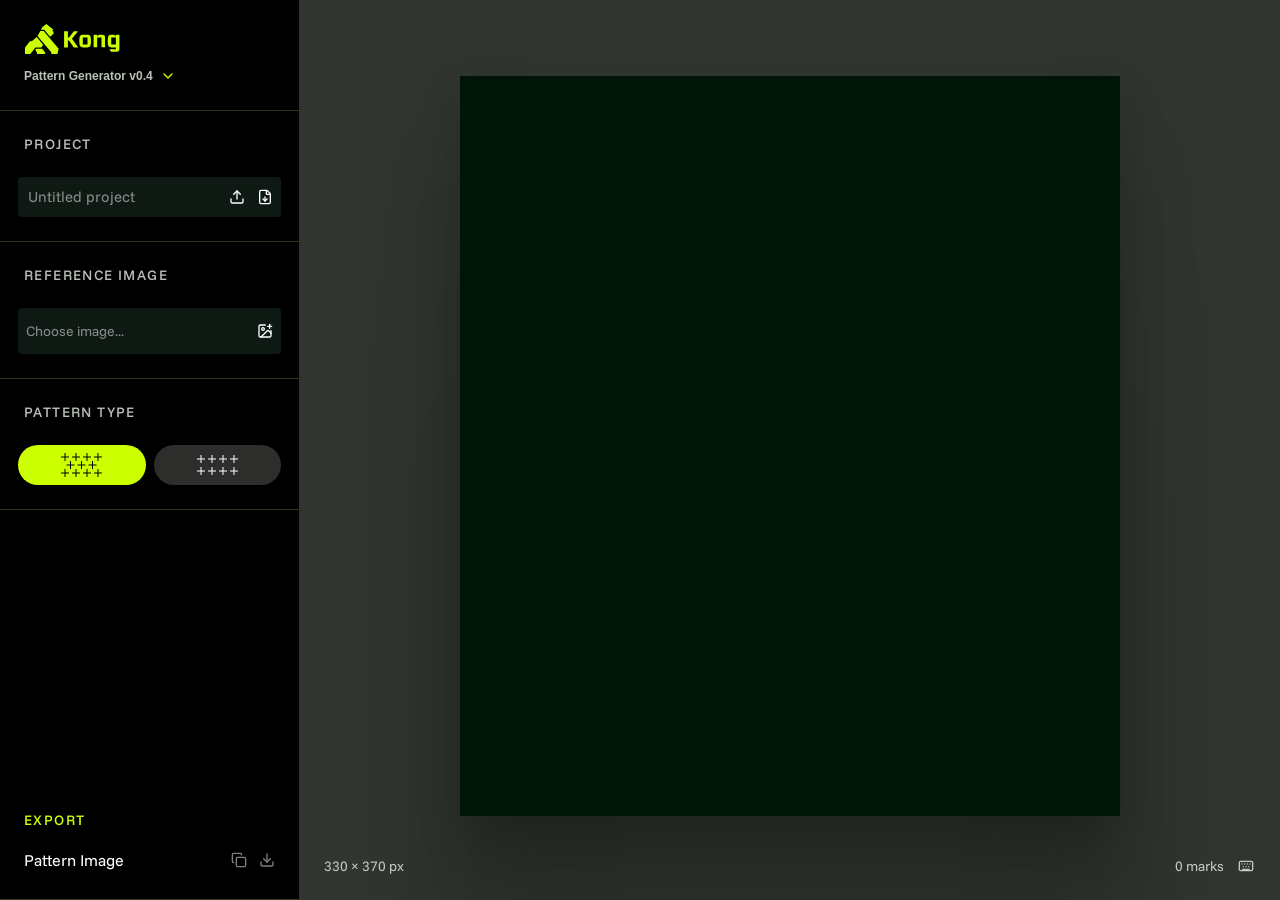
==== pattern-generator.html @ 8da39e8a "Split generators and update zoom/cursor behavior" ====
<!DOCTYPE html>
<html lang="en">
  <head>
    <meta charset="UTF-8" />
    <meta name="viewport" content="width=device-width, initial-scale=1.0" />
    <link rel="preconnect" href="https://fonts.googleapis.com" />
    <link rel="preconnect" href="https://fonts.gstatic.com" crossorigin />
    <link
      href="https://fonts.googleapis.com/css2?family=Funnel+Sans:wght@400;500;600;700&display=swap"
      rel="stylesheet"
    />
    <title>Halftone Pattern Generator</title>
    <link rel="stylesheet" href="./shared.css" />
  </head>
  <body data-generator-mode="texture">
    <svg class="icon-sprite" aria-hidden="true" focusable="false" xmlns="http://www.w3.org/2000/svg">
      <symbol id="i-file-down" viewBox="0 0 24 24">
        <path d="M6 22a2 2 0 0 1-2-2V4a2 2 0 0 1 2-2h8a2.4 2.4 0 0 1 1.704.706l3.588 3.588A2.4 2.4 0 0 1 20 8v12a2 2 0 0 1-2 2z"/>
        <path d="M14 2v5a1 1 0 0 0 1 1h5"/>
        <path d="M12 18v-6"/>
        <path d="m9 15 3 3 3-3"/>
      </symbol>
      <symbol id="i-frame" viewBox="0 0 24 24">
        <line x1="22" x2="2" y1="6" y2="6"/>
        <line x1="22" x2="2" y1="18" y2="18"/>
        <line x1="6" x2="6" y1="2" y2="22"/>
        <line x1="18" x2="18" y1="2" y2="22"/>
      </symbol>
      <symbol id="i-layer-dot" viewBox="0 0 24 24">
        <circle cx="12" cy="12" r="3.25" fill="currentColor" stroke="none"/>
      </symbol>
      <symbol id="i-chevron-down" viewBox="0 0 16 16">
        <path d="M4 6L8 10L12 6" stroke="currentColor" stroke-width="1.33333" stroke-linecap="round" stroke-linejoin="round" fill="none"/>
      </symbol>
      <symbol id="i-chevron-up" viewBox="0 0 24 24">
        <path d="m18 15-6-6-6 6"/>
      </symbol>
      <symbol id="i-eye" viewBox="0 0 24 24">
        <path d="M2.062 12.348a1 1 0 0 1 0-.696 10.75 10.75 0 0 1 19.876 0 1 1 0 0 1 0 .696 10.75 10.75 0 0 1-19.876 0"/>
        <circle cx="12" cy="12" r="3"/>
      </symbol>
      <symbol id="i-eye-off" viewBox="0 0 24 24">
        <path d="M10.733 5.076a10.744 10.744 0 0 1 11.205 6.575 1 1 0 0 1 0 .696 10.747 10.747 0 0 1-1.444 2.49"/>
        <path d="M14.084 14.158a3 3 0 0 1-4.242-4.242"/>
        <path d="M17.479 17.499a10.75 10.75 0 0 1-15.417-5.151 1 1 0 0 1 0-.696 10.75 10.75 0 0 1 4.446-5.143"/>
        <path d="m2 2 20 20"/>
      </symbol>
      <symbol id="i-image" viewBox="0 0 24 24">
        <rect width="18" height="18" x="3" y="3" rx="2" ry="2"/>
        <circle cx="9" cy="9" r="2"/>
        <path d="m21 15-3.086-3.086a2 2 0 0 0-2.828 0L6 21"/>
      </symbol>
      <symbol id="i-image-plus" viewBox="0 0 24 24">
        <path d="M16 5h6"/>
        <path d="M19 2v6"/>
        <path d="M21 11.5V19a2 2 0 0 1-2 2H5a2 2 0 0 1-2-2V5a2 2 0 0 1 2-2h7.5"/>
        <path d="m21 15-3.086-3.086a2 2 0 0 0-2.828 0L6 21"/>
        <circle cx="9" cy="9" r="2"/>
      </symbol>
      <symbol id="i-trash" viewBox="0 0 24 24">
        <path d="M19 6v14a2 2 0 0 1-2 2H7a2 2 0 0 1-2-2V6"/>
        <path d="M3 6h18"/>
        <path d="M8 6V4a2 2 0 0 1 2-2h4a2 2 0 0 1 2 2v2"/>
      </symbol>
      <symbol id="i-upload" viewBox="0 0 24 24">
        <path d="M12 3v12"/>
        <path d="m17 8-5-5-5 5"/>
        <path d="M21 15v4a2 2 0 0 1-2 2H5a2 2 0 0 1-2-2v-4"/>
      </symbol>
      <symbol id="i-copy" viewBox="0 0 24 24">
        <rect width="14" height="14" x="8" y="8" rx="2" ry="2"/>
        <path d="M4 16c-1.1 0-2-.9-2-2V4c0-1.1.9-2 2-2h10c1.1 0 2 .9 2 2"/>
      </symbol>
      <symbol id="i-download" viewBox="0 0 24 24">
        <path d="M12 15V3"/>
        <path d="M21 15v4a2 2 0 0 1-2 2H5a2 2 0 0 1-2-2v-4"/>
        <path d="m7 10 5 5 5-5"/>
      </symbol>
      <symbol id="i-move-diagonal" viewBox="0 0 24 24">
        <path d="M11 19H5v-6"/>
        <path d="M13 5h6v6"/>
        <path d="M19 5 5 19"/>
      </symbol>
      <symbol id="i-circle-dot-dashed" viewBox="0 0 24 24">
        <path d="M10.1 2.18a9.93 9.93 0 0 1 3.8 0"/>
        <path d="M17.6 3.71a9.95 9.95 0 0 1 2.69 2.7"/>
        <path d="M21.82 10.1a9.93 9.93 0 0 1 0 3.8"/>
        <path d="M20.29 17.6a9.95 9.95 0 0 1-2.7 2.69"/>
        <path d="M13.9 21.82a9.94 9.94 0 0 1-3.8 0"/>
        <path d="M6.4 20.29a9.95 9.95 0 0 1-2.69-2.7"/>
        <path d="M2.18 13.9a9.93 9.93 0 0 1 0-3.8"/>
        <path d="M3.71 6.4a9.95 9.95 0 0 1 2.7-2.69"/>
        <circle cx="12" cy="12" r="1"/>
      </symbol>
      <symbol id="i-brush" viewBox="0 0 24 24">
        <path d="m11 10 3 3"/>
        <path d="M6.5 21A3.5 3.5 0 1 0 3 17.5a2.62 2.62 0 0 1-.708 1.792A1 1 0 0 0 3 21z"/>
        <path d="M9.969 17.031 21.378 5.624a1 1 0 0 0-3.002-3.002L6.967 14.031"/>
      </symbol>
      <symbol id="i-eraser" viewBox="0 0 24 24">
        <path d="M21 21H8a2 2 0 0 1-1.42-.587l-3.994-3.999a2 2 0 0 1 0-2.828l10-10a2 2 0 0 1 2.829 0l5.999 6a2 2 0 0 1 0 2.828L12.834 21"/>
        <path d="m5.082 11.09 8.828 8.828"/>
      </symbol>
      <symbol id="i-hand" viewBox="0 0 24 24">
        <path d="M18 11V6C18 5.46957 17.7893 4.96086 17.4142 4.58579C17.0391 4.21071 16.5304 4 16 4C15.4695 4 14.9608 4.21071 14.5858 4.58579C14.2107 4.96086 14 5.46957 14 6M14 10V4C14 3.46957 13.7893 2.96086 13.4142 2.58579C13.0391 2.21071 12.5304 2 12 2C11.4695 2 10.9608 2.21071 10.5858 2.58579C10.2107 2.96086 10 3.46957 10 4V6M10 6V10.5M10 6C10 5.46957 9.78929 4.96086 9.41421 4.58579C9.03914 4.21071 8.53043 4 8 4C7.46957 4 6.96086 4.21071 6.58579 4.58579C6.21071 4.96086 6 5.46957 6 6V14M18 8C18 7.46957 18.2107 6.96086 18.5858 6.58579C18.9609 6.21071 19.4696 6 20 6C20.5304 6 21.0391 6.21071 21.4142 6.58579C21.7893 6.96086 22 7.46957 22 8V14C22 16.1217 21.1571 18.1566 19.6569 19.6569C18.1566 21.1571 16.1217 22 14 22H12C9.2 22 7.5 21.14 6.01 19.66L2.41 16.06C2.06594 15.6789 1.88159 15.1802 1.89513 14.6669C1.90867 14.1537 2.11905 13.6653 2.48272 13.303C2.8464 12.9406 3.3355 12.7319 3.84877 12.7202C4.36204 12.7085 4.86016 12.8946 5.24 13.24L7 15"/>
      </symbol>
      <symbol id="i-line-squiggle" viewBox="0 0 24 24">
        <path d="M6.99998 3.49998C12 1.49998 14 5.99998 9.99998 7.49998C1.49998 9.99998 1.99998 15 4.99998 16C9.99998 18 14 5.99998 19 8.99998C21.8088 10.6853 21.6196 14.7373 20.1167 17.6993M20.1167 17.6993C18.9442 20.01 16.9721 21.6573 15 21C10.2681 18.6341 14.9402 10.8945 20.1167 17.6993ZM20.1167 17.6993C20.41 18.0849 20.705 18.5173 21 19" stroke-width="1.5" stroke-linecap="round" stroke-linejoin="round"/>
      </symbol>
      <symbol id="i-rotate-ccw" viewBox="0 0 24 24">
        <path d="M3 12a9 9 0 1 0 9-9 9.75 9.75 0 0 0-6.74 2.74L3 8"/>
        <path d="M3 3v5h5"/>
      </symbol>
      <symbol id="i-rotate-cw" viewBox="0 0 24 24">
        <path d="M21 12a9 9 0 1 1-9-9c2.52 0 4.93 1 6.74 2.74L21 8"/>
        <path d="M21 3v5h-5"/>
      </symbol>
      <symbol id="i-opacity" viewBox="0 0 16 16">
        <path fill="none" d="M12.6667 2H3.33333C2.59695 2 2 2.59695 2 3.33333V12.6667C2 13.403 2.59695 14 3.33333 14H12.6667C13.403 14 14 13.403 14 12.6667V3.33333C14 2.59695 13.403 2 12.6667 2Z"/>
        <path fill="none" d="M11.3333 6H11.34M8.66667 8.66667H8.67333M8.66667 11.3333H8.67333M6 11.3333H6.00667M11.3333 8.66667H11.34M11.3333 11.3333H11.34"/>
      </symbol>
      <symbol id="i-search" viewBox="0 0 24 24">
        <circle cx="11" cy="11" r="7"/>
        <path d="m21 21-4.3-4.3"/>
      </symbol>
      <symbol id="i-zoom-in" viewBox="0 0 24 24">
        <circle cx="11" cy="11" r="7"/>
        <path d="M21 21l-4.3-4.3"/>
        <path d="M11 8v6"/>
        <path d="M8 11h6"/>
      </symbol>
      <symbol id="i-zoom-out" viewBox="0 0 24 24">
        <circle cx="11" cy="11" r="7"/>
        <path d="M21 21l-4.3-4.3"/>
        <path d="M8 11h6"/>
      </symbol>
      <symbol id="i-maximize" viewBox="0 0 24 24">
        <path d="M8 3H3v5"/>
        <path d="M16 3h5v5"/>
        <path d="M8 21H3v-5"/>
        <path d="M16 21h5v-5"/>
      </symbol>
      <symbol id="i-fit-screen" viewBox="0 0 24 24">
        <path d="M8 3H3v5"/>
        <path d="M16 3h5v5"/>
        <path d="M8 21H3v-5"/>
        <path d="M16 21h5v-5"/>
      </symbol>
      <symbol id="i-keyboard" viewBox="0 0 24 24">
        <rect x="2" y="5" width="20" height="14" rx="2"/>
        <path d="M6 9h.01"/>
        <path d="M10 9h.01"/>
        <path d="M14 9h.01"/>
        <path d="M18 9h.01"/>
        <path d="M8 13h.01"/>
        <path d="M12 13h.01"/>
        <path d="M16 13h.01"/>
        <path d="M7 17h10"/>
      </symbol>
    </svg>
    <main class="shell">
      <aside class="sidebar">
        <div class="sidebar-header">
          <div class="brand-row">
            <div class="brand-logo" aria-label="Kong">
              <span class="brand-mark" aria-hidden="true">
                <svg width="96" height="30" viewBox="0 0 96 30" fill="none" xmlns="http://www.w3.org/2000/svg">
                  <path d="M12.0243 24.7102L11.1996 25.7529L13.0653 28.6571L12.8708 30H20.7856L21.3335 28.6571L18.1501 24.7102H12.0243Z" fill="currentColor"/>
                  <path d="M16.3529 7.03667L13.49 12.0289L27.4538 28.4906L27.0566 30H33.4618L34.6207 24.6447L19.6788 7.03394L16.3529 7.03667Z" fill="currentColor"/>
                  <path d="M18.2542 3.2836L16.8926 5.78109H20.2705L26.0676 12.654L29.514 9.83441V8.04385L28.3168 6.36794L29.2017 5.45082L22.2869 0L18.2542 3.2836Z" fill="currentColor"/>
                  <path d="M7.86003 17.1959H5.97242L1 23.4847V30H6.33405L7.27648 28.7799L11.3914 23.471H17.3446L19.1774 20.6733L12.7229 13.0416L7.86003 17.1959Z" fill="currentColor"/>
                  <path fill-rule="evenodd" clip-rule="evenodd" d="M58.8422 20.5403H63.4863V13.4448H58.8422V20.5403ZM59.0049 23.3785C57.7122 23.3785 57.0408 23.169 56.4876 22.5937C55.6564 21.7617 55.334 20.6052 55.334 17.0205C55.334 13.4359 55.6564 12.2794 56.4876 11.4238C57.0201 10.8691 57.7122 10.6597 59.0049 10.6597H63.3236C64.6162 10.6597 65.2877 10.8691 65.8408 11.4238C66.672 12.2794 66.9945 13.4123 66.9945 17.0205C66.9945 20.6288 66.672 21.7617 65.8408 22.5937C65.2877 23.1719 64.6162 23.3785 63.3236 23.3785H59.0049Z" fill="currentColor"/>
                  <path fill-rule="evenodd" clip-rule="evenodd" d="M77.4964 14.6685C77.4964 14.7128 77.4964 14.757 77.4964 14.8042V23.3749H81.0282V14.3882C81.0282 12.5236 80.8212 11.8539 80.2887 11.3465C79.8036 10.8626 79.1085 10.6443 78.0229 10.6443L74.917 10.6531L73.1362 12.2552V10.6531H71.9442H69.6162V23.3719H73.1481V13.4382H77.4904V14.6626L77.4964 14.6685Z" fill="currentColor"/>
                  <path fill-rule="evenodd" clip-rule="evenodd" d="M49.8078 7.1543H54.0141L47.9739 14.7779L54.2685 23.3751H49.8078L45.0188 16.6218L43.8829 16.6159V23.3751H40.0967V7.1543H43.8829V13.4414H45.0188L49.8078 7.1543Z" fill="currentColor"/>
                  <path fill-rule="evenodd" clip-rule="evenodd" d="M91.872 10.6568V12.2588L90.0913 10.6568L87.4409 10.6479C86.1719 10.6479 85.4265 10.8663 84.8497 11.418C84.0866 12.1998 83.7168 13.911 83.7168 17.0442C83.7168 20.1775 84.0185 21.8178 84.7551 22.579C85.3319 23.1307 86.0181 23.3756 87.3818 23.3756H91.8632L91.8691 25.1959L85.6484 25.2077L85.6543 25.9542L87.2605 27.7303H92.1235C93.4161 27.7303 94.1556 27.5001 94.6171 27.0163C95.1939 26.4174 95.4246 26.0456 95.4246 23.8594V10.6598H91.8691L91.872 10.6568ZM91.8957 20.5256H87.2516V13.4419H91.8927V20.5256H91.8957Z" fill="currentColor"/>
                </svg>
              </span>
            </div>
            <div class="brand-actions">
              <div class="mode-switch">
                <select id="generatorModeSelect" class="mode-select" aria-label="Generator mode">
                  <option value="texture">Texture Composer v1.1</option>
                  <option value="image" selected>Pattern Generator v0.4</option>
                </select>
                <span class="mode-switch-icon" aria-hidden="true">
                  <svg viewBox="0 0 16 16" fill="none" xmlns="http://www.w3.org/2000/svg">
                    <path d="M4 6L8 10L12 6" stroke="currentColor" stroke-width="1.33333" stroke-linecap="round" stroke-linejoin="round"/>
                  </svg>
                </span>
              </div>
            </div>
          </div>
        </div>

        <section class="sidebar-section">
          <div class="section-title">
            <span class="texture-action-only">Project</span>
            <span class="image-action-only">Project</span>
          </div>
          <div class="stack">
            <div class="project-row">
              <input id="projectNameInput" class="project-name-input" type="text" value="" placeholder="Untitled project" />
              <button
                id="loadProjectVisibleButton"
                class="icon-button-sm accent-icon-button"
                type="button"
                aria-label="Load project"
                data-mode-scope="texture-only"
              >
                <span class="sidebar-icon" data-tooltip="Upload project" data-tooltip-align="right" tabindex="0">
                  <svg viewBox="0 0 24 24" aria-hidden="true"><use href="#i-upload"/></svg>
                </span>
              </button>
              <button
                id="loadImageProjectVisibleButton"
                class="icon-button-sm accent-icon-button"
                type="button"
                aria-label="Load image project"
                data-mode-scope="image"
              >
                <span class="sidebar-icon" data-tooltip="Upload image project" data-tooltip-align="right" tabindex="0">
                  <svg viewBox="0 0 24 24" aria-hidden="true"><use href="#i-upload"/></svg>
                </span>
              </button>
              <button id="saveProjectButton" class="icon-button-sm accent-icon-button" type="button" aria-label="Save project">
                <span class="sidebar-icon" data-tooltip="Save project" data-tooltip-align="right" tabindex="0">
                  <svg viewBox="0 0 24 24" aria-hidden="true"><use href="#i-file-down"/></svg>
                </span>
              </button>
            </div>

            <div class="canvas-size-row" data-mode-scope="texture-only">
              <div class="field-label">Canvas</div>
              <div class="field-pill">
                <span id="widthScrubHandle" class="field-code scrub-handle">W</span>
                <input id="widthInput" class="field-number" type="number" min="1" max="2400" step="1" value="640" />
              </div>
              <div class="field-pill">
                <span id="heightScrubHandle" class="field-code scrub-handle">H</span>
                <input id="heightInput" class="field-number" type="number" min="1" max="2400" step="1" value="640" />
              </div>
            </div>
          </div>
        </section>

        <section class="sidebar-section supporting-image-section">
          <div class="section-title">Reference Image</div>
          <div class="image-stack">
            <div id="imageControlRow" class="image-file-row is-empty">
              <button id="chooseImageButton" class="image-file-main" type="button" aria-label="Choose image">
                <span id="imageNameLabel" class="image-file-label">Choose image...</span>
              </button>
              <button id="replaceImageButton" class="icon-button-sm image-action-button accent-icon-button" type="button" aria-label="Upload or replace image">
                <span class="sidebar-icon" data-tooltip="Add image" data-tooltip-align="right" tabindex="0">
                  <svg viewBox="0 0 24 24" aria-hidden="true"><use href="#i-image-plus"/></svg>
                </span>
              </button>
              <button id="clearImageButton" class="icon-button-sm image-action-button is-danger is-hidden" type="button" aria-label="Remove image" hidden>
                <span class="sidebar-icon" data-tooltip="Delete image" data-tooltip-align="right" tabindex="0">
                  <svg viewBox="0 0 24 24" aria-hidden="true"><use href="#i-trash"/></svg>
                </span>
              </button>
            </div>

            <div id="imageOpacityRow" class="image-opacity-row is-disabled is-hidden" hidden>
              <div class="image-opacity-header">
                <div class="image-opacity-label">Opacity</div>
                <div class="image-opacity-readout">
                  <span id="imageOpacityValue" class="range-value">65%</span>
                  <button id="imageLayerVisibilityButton" class="icon-button-sm" type="button" aria-label="Toggle image visibility" disabled>
                    <span class="sidebar-icon">
                      <svg viewBox="0 0 24 24" aria-hidden="true"><use id="imageLayerVisibilityIcon" href="#i-eye"/></svg>
                    </span>
                  </button>
                </div>
              </div>
              <div class="range-track">
                <input id="imageOpacityInput" type="range" min="0" max="100" step="1" value="50" disabled />
              </div>
            </div>
          </div>
        </section>

        <section class="sidebar-section" data-mode-scope="texture-only">
          <div class="section-title">Layers</div>
          <div class="layer-list">
            <div class="layer-card">
              <div id="frontLayerButton" class="layer-row active" role="button" tabindex="0">
                <button id="frontLayerVisibilityButton" class="icon-button-sm layer-visibility-button" type="button" aria-label="Toggle top layer visibility">
                  <span class="sidebar-icon">
                    <svg viewBox="0 0 24 24" aria-hidden="true"><use id="frontLayerVisibilityIcon" href="#i-eye"/></svg>
                  </span>
                </button>
                <span class="layer-name">Top Layer</span>
                <span class="layer-state-icon">
                  <svg viewBox="0 0 24 24" aria-hidden="true"><use href="#i-layer-dot"/></svg>
                </span>
              </div>
              <button id="frontLayerDeleteButton" class="icon-button-sm layer-delete-button" type="button" aria-label="Clear top layer" data-tooltip="Clear top layer" data-tooltip-align="right">
                <span class="sidebar-icon">
                  <svg viewBox="0 0 24 24" aria-hidden="true"><use href="#i-trash"/></svg>
                </span>
              </button>
            </div>

            <div class="layer-card">
              <div id="backLayerButton" class="layer-row" role="button" tabindex="0">
                <button id="backLayerVisibilityButton" class="icon-button-sm layer-visibility-button" type="button" aria-label="Toggle bottom layer visibility">
                  <span class="sidebar-icon">
                    <svg viewBox="0 0 24 24" aria-hidden="true"><use id="backLayerVisibilityIcon" href="#i-eye"/></svg>
                  </span>
                </button>
                <span class="layer-name">Bottom Layer</span>
                <span class="layer-state-icon">
                  <svg viewBox="0 0 24 24" aria-hidden="true"><use href="#i-layer-dot"/></svg>
                </span>
              </div>
              <button id="backLayerDeleteButton" class="icon-button-sm layer-delete-button" type="button" aria-label="Clear bottom layer" data-tooltip="Clear bottom layer" data-tooltip-align="right">
                <span class="sidebar-icon">
                  <svg viewBox="0 0 24 24" aria-hidden="true"><use href="#i-trash"/></svg>
                </span>
              </button>
            </div>
          </div>
        </section>

        <section class="sidebar-section">
          <div class="section-title">
            <span class="texture-action-only">Pattern Type</span>
            <span class="image-action-only">Pattern Type</span>
          </div>
          <div class="style-grid">
            <button id="staggeredGridButton" class="style-button active" type="button">
              <span class="sidebar-pattern-icon staggered-icon">
                <svg viewBox="0 0 41 24" aria-hidden="true">
                  <path d="M0 20H8M4 16V24" />
                  <path d="M0 4H8M4 0V8" />
                  <path d="M22 20H30M26 16V24" />
                  <path d="M22 4H30M26 0V8" />
                  <path d="M11 20H19M15 16V24" />
                  <path d="M11 4H19M15 0V8" />
                  <path d="M16.5 12H24.5M20.5 8V16" />
                  <path d="M5.5 12H13.5M9.5 8V16" />
                  <path d="M27.5 12H35.5M31.5 8V16" />
                  <path d="M33 20H41M37 16V24" />
                  <path d="M33 4H41M37 0V8" />
                </svg>
              </span>
            </button>
            <button id="alignedGridButton" class="style-button" type="button">
              <span class="sidebar-pattern-icon grid-icon">
                <svg viewBox="0 0 41 24" aria-hidden="true">
                  <path d="M0 6H8M4 2V10" />
                  <path d="M11 6H19M15 2V10" />
                  <path d="M22 6H30M26 2V10" />
                  <path d="M0 18H8M4 14V22" />
                  <path d="M11 18H19M15 14V22" />
                  <path d="M22 18H30M26 14V22" />
                  <path d="M33 6H41M37 2V10" />
                  <path d="M33 18H41M37 14V22" />
                </svg>
              </span>
            </button>
          </div>
        </section>

        <section id="imageAdjustmentsSection" class="sidebar-section mode-panel" data-mode-scope="image">
          <div class="section-title">Image Adjustments</div>
          <div class="image-generator-controls">
            <div class="advanced-setting-row">
              <div class="advanced-setting-header">
                <div class="advanced-setting-label">Brightness</div>
                <span id="imageBrightnessValue" class="advanced-setting-value">0%</span>
              </div>
              <div class="range-track">
                <input id="imageBrightnessInput" type="range" min="-100" max="100" step="1" value="0" />
              </div>
            </div>

            <div class="advanced-setting-row">
              <div class="advanced-setting-header">
                <div class="advanced-setting-label">Contrast</div>
                <span id="imageContrastValue" class="advanced-setting-value">20%</span>
              </div>
              <div class="range-track">
                <input id="imageContrastInput" type="range" min="-100" max="100" step="1" value="20" />
              </div>
            </div>

            <div class="advanced-setting-row">
              <div class="advanced-setting-header">
                <div class="advanced-setting-label">Gamma</div>
                <span id="imageGammaValue" class="advanced-setting-value">1.0x</span>
              </div>
              <div class="range-track">
                <input id="imageGammaInput" type="range" min="20" max="300" step="5" value="100" />
              </div>
            </div>

            <div class="advanced-setting-row">
              <div class="advanced-setting-header">
                <div class="advanced-setting-label">Subject Threshold</div>
                <span id="imageCutoffValue" class="advanced-setting-value">96%</span>
              </div>
              <div class="range-track">
                <input id="imageCutoffInput" type="range" min="50" max="100" step="1" value="96" />
              </div>
            </div>
            <div class="advanced-setting-row is-hidden">
              <div class="advanced-setting-header">
                <div class="advanced-setting-label">Image scale</div>
                <span id="imageScaleValue" class="advanced-setting-value">100%</span>
              </div>
              <div class="range-track">
                <input id="imageScaleInput" type="range" min="10" max="300" step="1" value="100" />
              </div>
            </div>
          </div>
        </section>

        <section id="patternSettingsSection" class="sidebar-section is-hidden">
          <div class="section-title">Pattern Settings</div>
          <div class="advanced-settings">
            <div class="advanced-setting-row">
              <div class="advanced-setting-header">
                <div class="advanced-setting-label">Spacing</div>
                <span id="spacingValue" class="advanced-setting-value">14 px</span>
              </div>
              <div class="range-track">
                <input id="spacingInput" type="range" min="4" max="40" step="1" value="14" />
              </div>
            </div>

            <div class="advanced-setting-row">
              <div class="advanced-setting-header">
                <div class="advanced-setting-label">Min size</div>
                <span id="minDotValue" class="advanced-setting-value">0.4 px</span>
              </div>
              <div class="range-track">
                <input id="minDotInput" type="range" min="0" max="4" step="0.1" value="0.4" />
              </div>
            </div>

            <div class="advanced-setting-row">
              <div class="advanced-setting-header">
                <div class="advanced-setting-label">Scale</div>
                <span id="dotScaleValue" class="advanced-setting-value">100%</span>
              </div>
              <div class="range-track">
                <input id="dotScaleInput" type="range" min="20" max="160" step="1" value="100" />
              </div>
            </div>

            <div class="advanced-setting-row" data-mode-scope="image">
              <div class="advanced-setting-header">
                <div class="advanced-setting-label">Density</div>
                <span id="imageDensityValue" class="advanced-setting-value">100%</span>
              </div>
              <div class="range-track">
                <input id="imageDensityInput" type="range" min="20" max="200" step="5" value="100" />
              </div>
            </div>

            <div class="advanced-setting-row">
              <div class="advanced-setting-header">
                <div class="advanced-setting-label">Stroke width</div>
                <span id="strokeWidthValue" class="advanced-setting-value">1.6 px</span>
              </div>
              <div class="range-track">
                <input id="strokeWidthInput" type="range" min="0.2" max="8" step="0.1" value="1.6" />
              </div>
            </div>

            <div class="advanced-setting-row">
              <div class="advanced-setting-header">
                <div class="advanced-setting-label">Stroke taper</div>
                <span id="strokeTaperValue" class="advanced-setting-value">95%</span>
              </div>
              <div class="range-track">
                <input id="strokeTaperInput" type="range" min="0" max="100" step="1" value="95" />
              </div>
            </div>

            <div class="advanced-setting-row">
              <div class="advanced-setting-header">
                <div class="advanced-setting-label">Size curve</div>
                <span id="sizeCurveValue" class="advanced-setting-value">1.0x</span>
              </div>
              <div class="range-track">
                <input id="sizeCurveInput" type="range" min="50" max="300" step="10" value="100" />
              </div>
            </div>

            <div class="advanced-setting-row">
              <div class="advanced-setting-header">
                <div class="advanced-setting-label">Size cutoff</div>
                <span id="sizeCutoffValue" class="advanced-setting-value">0.8 px</span>
              </div>
              <div class="range-track">
                <input id="sizeCutoffInput" type="range" min="0" max="400" step="10" value="80" />
              </div>
            </div>

            <div class="advanced-setting-row">
              <div class="advanced-setting-header">
                <div class="advanced-setting-label">Brush flow</div>
                <span id="brushFlowValue" class="advanced-setting-value">25%</span>
              </div>
              <div class="range-track">
                <input id="brushFlowInput" type="range" min="1" max="100" step="1" value="25" />
              </div>
            </div>

            <div class="advanced-setting-row">
              <div class="advanced-setting-header">
                <div class="advanced-setting-label">Flow response</div>
                <span id="flowResponseValue" class="advanced-setting-value">2.0x</span>
              </div>
              <div class="range-track">
                <input id="flowResponseInput" type="range" min="20" max="300" step="10" value="200" />
              </div>
            </div>
          </div>
        </section>

        <section class="sidebar-section actions-section">
          <div class="section-title">
            <span class="texture-action-only">Export</span>
            <span class="image-action-only">Export</span>
          </div>
          <div class="actions-list">
            <div class="action-row">
              <div class="action-label">
                <span class="texture-action-only">Top Layer</span>
                <span class="image-action-only">Pattern Image</span>
              </div>
              <button id="topCopyButton" class="icon-button-sm export-action-button" type="button" aria-label="Copy top layer SVG" data-tooltip="Copy top layer" data-tooltip-align="right">
                <span class="sidebar-icon">
                  <svg viewBox="0 0 24 24" aria-hidden="true"><use href="#i-copy"/></svg>
                </span>
              </button>
              <button id="downloadFrontButton" class="icon-button-sm export-action-button" type="button" aria-label="Download top layer" data-tooltip="Download top layer" data-tooltip-align="right">
                <span class="sidebar-icon">
                  <svg viewBox="0 0 24 24" aria-hidden="true"><use href="#i-download"/></svg>
                </span>
              </button>
            </div>
            <div id="bottomActionRow" class="action-row">
              <div class="action-label">Bottom Layer</div>
              <button id="bottomCopyButton" class="icon-button-sm export-action-button" type="button" aria-label="Copy bottom layer SVG" data-tooltip="Copy bottom layer" data-tooltip-align="right">
                <span class="sidebar-icon">
                  <svg viewBox="0 0 24 24" aria-hidden="true"><use href="#i-copy"/></svg>
                </span>
              </button>
              <button id="downloadBackButton" class="icon-button-sm export-action-button" type="button" aria-label="Download bottom layer" data-tooltip="Download bottom layer" data-tooltip-align="right">
                <span class="sidebar-icon">
                  <svg viewBox="0 0 24 24" aria-hidden="true"><use href="#i-download"/></svg>
                </span>
              </button>
            </div>
            <div id="bothActionRow" class="action-row">
              <div class="action-label">Both Layers</div>
              <button id="downloadBothButton" class="icon-button-sm export-action-button" type="button" aria-label="Download both layers" data-tooltip="Download both layers" data-tooltip-align="right">
                <span class="sidebar-icon">
                  <svg viewBox="0 0 24 24" aria-hidden="true"><use href="#i-download"/></svg>
                </span>
              </button>
            </div>
          </div>
          <input id="loadProjectInput" class="hidden-control" type="file" accept=".json,application/json" hidden />
          <input id="loadImageProjectInput" class="hidden-control" type="file" accept=".json,application/json" hidden />
          <button id="loadProjectButton" class="hidden-control" type="button" hidden aria-hidden="true">Load Project</button>
          <button id="copyButton" class="hidden-control" type="button" hidden aria-hidden="true">Copy Active SVG</button>
          <button id="clearButton" class="hidden-control" type="button" hidden aria-hidden="true">Clear</button>
          <button id="resizeButton" class="hidden-control" type="button" hidden aria-hidden="true">Apply Canvas Size</button>
          <button id="fitImageButton" class="hidden-control" type="button" hidden aria-hidden="true">Fit Canvas To Image</button>
          <input id="dotColorInput" class="hidden-control" type="color" value="#ccff00" hidden aria-hidden="true" />
        </section>
      </aside>

      <section class="workspace">
        <div class="canvas-stage">
          <div class="stage-header hidden-control" aria-hidden="true">
            <button id="fitScreenButton" class="fit-button" type="button" aria-label="Fit screen">
              <span class="toolbar-icon">
                <svg viewBox="0 0 24 24" aria-hidden="true"><use href="#i-fit-screen"/></svg>
              </span>
            </button>
            <div class="zoom-cluster">
              <div class="range-track zoom-slider">
                <input id="zoomInput" type="range" min="25" max="400" step="5" value="100" />
              </div>
              <strong id="zoomValue" class="zoom-value">100%</strong>
            </div>
          </div>

          <div class="overlay-wrap">
            <div id="zoomShell" class="zoom-shell">
              <div class="overlay-stage">
                <img id="referenceImage" class="reference-image" alt="" hidden />
                <div id="backSvgPreview" class="svg-preview back"></div>
                <div id="frontSvgPreview" class="svg-preview front"></div>
                <canvas id="paintCanvas" width="640" height="640"></canvas>
                <div id="cursorRing" class="cursor-ring">
                  <div id="cursorFill" class="cursor-fill"></div>
                  <div id="cursorReadout" class="cursor-readout"></div>
                </div>
              </div>
              <div id="imageTransformOverlay" class="image-transform-overlay" aria-hidden="true">
                <div id="imageTransformBounds" class="image-transform-bounds is-hidden">
                  <button id="imageHandleNW" class="image-transform-handle" data-corner="nw" type="button" aria-label="Scale image from top left"></button>
                  <button id="imageHandleN" class="image-transform-handle" data-corner="n" type="button" aria-label="Scale image from top"></button>
                  <button id="imageHandleNE" class="image-transform-handle" data-corner="ne" type="button" aria-label="Scale image from top right"></button>
                  <button id="imageHandleE" class="image-transform-handle" data-corner="e" type="button" aria-label="Scale image from right"></button>
                  <button id="imageHandleSW" class="image-transform-handle" data-corner="sw" type="button" aria-label="Scale image from bottom left"></button>
                  <button id="imageHandleS" class="image-transform-handle" data-corner="s" type="button" aria-label="Scale image from bottom"></button>
                  <button id="imageHandleSE" class="image-transform-handle" data-corner="se" type="button" aria-label="Scale image from bottom right"></button>
                  <button id="imageHandleW" class="image-transform-handle" data-corner="w" type="button" aria-label="Scale image from left"></button>
                </div>
              </div>
            </div>
          </div>

          <div class="floating-controls">
            <div class="top-shelf-stack">
              <div class="zoom-toolbar-shell is-toolbar-hidden">
                <div class="zoom-toolbar" aria-label="Zoom controls">
                  <button id="zoomHundredButton" class="zoom-toolbar-button zoom-hundred" type="button" aria-label="Zoom to 100%">
                    <span class="sidebar-icon">
                      <svg viewBox="0 0 24 24" aria-hidden="true"><use href="#i-maximize"/></svg>
                    </span>
                    <span>Zoom to 100%</span>
                  </button>
                  <button id="zoomFitButton" class="zoom-toolbar-button zoom-fit" type="button" aria-label="Zoom to fit">
                    <span class="sidebar-icon">
                      <svg viewBox="0 0 24 24" aria-hidden="true"><use href="#i-fit-screen"/></svg>
                    </span>
                    <span>Zoom to fit</span>
                  </button>
                  <div class="zoom-toolbar-icon-group">
                    <button id="zoomOutButton" class="zoom-toolbar-icon-button" type="button" aria-label="Zoom out">
                      <span class="sidebar-icon">
                        <svg viewBox="0 0 24 24" aria-hidden="true"><use href="#i-zoom-out"/></svg>
                      </span>
                    </button>
                    <button id="zoomInButton" class="zoom-toolbar-icon-button" type="button" aria-label="Zoom in">
                      <span class="sidebar-icon">
                        <svg viewBox="0 0 24 24" aria-hidden="true"><use href="#i-zoom-in"/></svg>
                      </span>
                    </button>
                  </div>
                </div>
              </div>

              <div class="floating-toolbar-shell">
                <div class="floating-toolbar">
                  <div class="floating-segment">
                    <div class="floating-pill leading value-pill" data-tooltip="Brush size" aria-label="Brush size">
                      <span class="secondary-toolbar-icon">
                        <svg viewBox="0 0 24 24" aria-hidden="true"><use href="#i-move-diagonal"/></svg>
                      </span>
                      <span id="brushSizeValue" class="pill-value">80</span>
                    </div>
                    <div class="floating-pill trailing">
                      <div class="range-track slider-shell">
                        <input id="brushSizeInput" type="range" min="2" max="180" step="1" value="80" />
                      </div>
                    </div>
                  </div>
                  <div class="floating-segment">
                    <div class="floating-pill leading short-pill" data-tooltip="Brush hardness" aria-label="Brush hardness">
                      <span class="secondary-toolbar-icon">
                        <svg viewBox="0 0 24 24" aria-hidden="true"><use href="#i-circle-dot-dashed"/></svg>
                      </span>
                      <span id="brushStrengthValue" class="pill-value">10%</span>
                    </div>
                    <div class="floating-pill trailing">
                      <div class="range-track slider-shell">
                        <input id="brushStrengthInput" type="range" min="1" max="100" step="1" value="10" />
                      </div>
                    </div>
                  </div>
                  <button id="overlayToggleVisibleButton" class="floating-toggle-button" type="button" aria-label="Show brush strokes" data-tooltip="Show brush strokes">
                    <span class="secondary-toolbar-toggle-icon">
                      <svg viewBox="0 0 24 24" aria-hidden="true"><use href="#i-line-squiggle"/></svg>
                    </span>
                  </button>
                </div>
              </div>
            </div>

            <div class="tool-cluster">
              <div class="tool-segment">
                <button id="paintModeButton" class="tool-button active" type="button" aria-label="Paint" data-tooltip="Brush">
                  <span class="toolbar-icon">
                    <svg viewBox="0 0 24 24" aria-hidden="true"><use href="#i-brush"/></svg>
                  </span>
                </button>
                <button id="eraseModeButton" class="tool-button" type="button" aria-label="Erase" data-tooltip="Eraser">
                  <span class="toolbar-icon">
                    <svg viewBox="0 0 24 24" aria-hidden="true"><use href="#i-eraser"/></svg>
                  </span>
                </button>
                <button id="moveModeButton" class="tool-button" type="button" aria-label="Move pattern" data-tooltip="Move pattern">
                  <span class="toolbar-icon">
                    <svg viewBox="0 0 24 24" aria-hidden="true"><use href="#i-hand"/></svg>
                  </span>
                </button>
              </div>
              <div class="tool-divider"></div>
              <div class="tool-color" aria-label="Pattern color" data-tooltip="Pattern color">
                <div class="tool-color-inner">
                  <input id="dotColorVisible" class="tool-color-input" type="color" value="#ccff00" aria-label="Pattern color" />
                  <div id="dotColorSwatch" class="tool-color-swatch"></div>
                </div>
              </div>
              <div class="tool-divider"></div>
              <div class="tool-segment">
                <button id="undoButton" class="tool-button" type="button" aria-label="Undo">
                  <span class="toolbar-icon">
                    <svg viewBox="0 0 24 24" aria-hidden="true"><use href="#i-rotate-ccw"/></svg>
                  </span>
                </button>
                <button id="redoButton" class="tool-button is-disabled" type="button" aria-label="Redo">
                  <span class="toolbar-icon">
                    <svg viewBox="0 0 24 24" aria-hidden="true"><use href="#i-rotate-cw"/></svg>
                  </span>
                </button>
              </div>
              <div class="tool-divider"></div>
              <button id="zoomModeButton" class="tool-status-button" type="button" aria-label="Zoom controls" data-tooltip="Zoom controls">
                <span class="sidebar-icon">
                  <svg viewBox="0 0 24 24" aria-hidden="true"><use href="#i-search"/></svg>
                </span>
                <span id="zoomStatusValue" class="tool-status-value">100%</span>
              </button>
            </div>
          </div>

          <div class="status-bar">
            <span id="canvasStatus">640 × 640 px</span>
            <div class="status-meta">
              <span id="markCountStatus">0 marks</span>
              <button id="shortcutHelpButton" class="icon-button-sm status-shortcut-button" type="button" aria-label="Keyboard shortcuts" data-tooltip="Keyboard shortcuts">
                <span class="sidebar-icon">
                  <svg viewBox="0 0 24 24" aria-hidden="true"><use href="#i-keyboard"/></svg>
                </span>
              </button>
            </div>
          </div>
        </div>

        <input id="referenceImageInput" class="hidden-control" type="file" accept="image/*" hidden />
        <button id="overlayToggleButton" class="hidden-control" type="button" hidden aria-hidden="true">Show Brush Strokes</button>
      </section>
    </main>

    <div id="imageImportDialog" class="dialog-backdrop" hidden>
      <div class="dialog" role="dialog" aria-modal="true" aria-labelledby="imageImportDialogTitle">
        <h2 id="imageImportDialogTitle">Replace Reference Image?</h2>
        <p id="imageImportDialogMessage">
          The new image has a different size. You can keep the current pattern, delete it, or cancel the import.
        </p>
        <div class="dialog-actions">
          <button id="imageImportKeepButton" class="primary" type="button">Keep Pattern</button>
          <button id="imageImportDeleteButton" class="secondary" type="button">Delete Pattern</button>
          <button id="imageImportCancelButton" class="secondary" type="button">Cancel</button>
        </div>
      </div>
    </div>

    <div id="modeSwitchDialog" class="dialog-backdrop" hidden>
      <div class="dialog" role="dialog" aria-modal="true" aria-labelledby="modeSwitchDialogTitle">
        <h2 id="modeSwitchDialogTitle">Change Generator?</h2>
        <p id="modeSwitchDialogMessage">
          Switching generators will delete the current progress. Do you want to continue?
        </p>
        <div class="dialog-actions">
          <button id="modeSwitchCancelButton" class="secondary" type="button">Cancel</button>
          <button id="modeSwitchContinueButton" class="primary" type="button">Continue</button>
        </div>
      </div>
    </div>

    <div id="layerDeleteDialog" class="dialog-backdrop" hidden>
      <div class="dialog" role="dialog" aria-modal="true" aria-labelledby="layerDeleteDialogTitle">
        <h2 id="layerDeleteDialogTitle">Delete Layer Content?</h2>
        <p id="layerDeleteDialogMessage">
          This will delete the current layer content. Do you want to continue?
        </p>
        <div class="dialog-actions">
          <button id="layerDeleteCancelButton" class="secondary" type="button">Cancel</button>
          <button id="layerDeleteConfirmButton" class="primary" type="button">Delete</button>
        </div>
      </div>
    </div>

    <div id="shortcutDialog" class="dialog-backdrop" hidden>
      <div class="dialog shortcut-dialog" role="dialog" aria-modal="true" aria-labelledby="shortcutDialogTitle">
        <h2 id="shortcutDialogTitle">Keyboard Shortcuts</h2>
        <p>Quick controls currently available in the generator.</p>
        <div class="shortcut-list">
          <div class="shortcut-column">
            <div class="shortcut-section">
              <div class="shortcut-section-title">Tools</div>
              <div class="shortcut-row">
                <div class="shortcut-keys">
                  <span class="shortcut-key">B</span>
                </div>
                <div class="shortcut-desc">Activate the brush.</div>
              </div>
              <div class="shortcut-row">
                <div class="shortcut-keys">
                  <span class="shortcut-key">E</span>
                </div>
                <div class="shortcut-desc">Activate the eraser.</div>
              </div>
              <div class="shortcut-row">
                <div class="shortcut-keys">
                  <span class="shortcut-key">X</span>
                </div>
                <div class="shortcut-desc">Toggle between paint and erase.</div>
              </div>
              <div class="shortcut-row">
                <div class="shortcut-keys">
                  <span class="shortcut-key">M</span>
                </div>
                <div class="shortcut-desc">Activate the move tool.</div>
              </div>
              <div class="shortcut-row">
                <div class="shortcut-keys">
                  <span class="shortcut-key">Z</span>
                </div>
                <div class="shortcut-desc">Activate the zoom tool.</div>
              </div>
              <div class="shortcut-row">
                <div class="shortcut-keys">
                  <span class="shortcut-key">[</span>
                  <span class="shortcut-plus">/</span>
                  <span class="shortcut-key">]</span>
                </div>
                <div class="shortcut-desc">Decrease or increase brush size.</div>
              </div>
              <div class="shortcut-row">
                <div class="shortcut-keys">
                  <span class="shortcut-key">Shift</span>
                  <span class="shortcut-plus">+</span>
                  <span class="shortcut-key">[</span>
                  <span class="shortcut-plus">/</span>
                  <span class="shortcut-key">]</span>
                </div>
                <div class="shortcut-desc">Decrease or increase brush hardness.</div>
              </div>
              <div class="shortcut-row">
                <div class="shortcut-keys">
                  <span class="shortcut-key">Alt</span>
                  <span class="shortcut-plus">+</span>
                  <span class="shortcut-key">Drag</span>
                </div>
                <div class="shortcut-desc">Adjust brush size left/right and hardness up/down.</div>
              </div>
            </div>

            <div class="shortcut-section">
              <div class="shortcut-section-title">View</div>
              <div class="shortcut-row">
                <div class="shortcut-keys">
                  <span class="shortcut-key">Space</span>
                  <span class="shortcut-plus">+</span>
                  <span class="shortcut-key">Drag</span>
                </div>
                <div class="shortcut-desc">Pan the canvas view.</div>
              </div>
              <div class="shortcut-row">
                <div class="shortcut-keys">
                  <span class="shortcut-key">Cmd</span>
                  <span class="shortcut-plus">/</span>
                  <span class="shortcut-key">Ctrl</span>
                  <span class="shortcut-plus">+</span>
                  <span class="shortcut-key">Scroll</span>
                </div>
                <div class="shortcut-desc">Zoom in and out in 10% steps.</div>
              </div>
              <div class="shortcut-row">
                <div class="shortcut-keys">
                  <span class="shortcut-key">Shift</span>
                  <span class="shortcut-plus">+</span>
                  <span class="shortcut-key">1</span>
                </div>
                <div class="shortcut-desc">Zoom to fit the canvas in view.</div>
              </div>
              <div class="shortcut-row">
                <div class="shortcut-keys">
                  <span class="shortcut-key">Shift</span>
                  <span class="shortcut-plus">+</span>
                  <span class="shortcut-key">0</span>
                </div>
                <div class="shortcut-desc">Reset to 100% zoom and recenter the view.</div>
              </div>
              <div class="shortcut-row">
                <div class="shortcut-keys">
                  <span class="shortcut-key">Shift</span>
                  <span class="shortcut-plus">+</span>
                  <span class="shortcut-key">S</span>
                </div>
                <div class="shortcut-desc">Show or hide the advanced pattern settings.</div>
              </div>
            </div>
          </div>

          <div class="shortcut-column">
            <div class="shortcut-section">
              <div class="shortcut-section-title">History</div>
              <div class="shortcut-row">
                <div class="shortcut-keys">
                  <span class="shortcut-key">Cmd</span>
                  <span class="shortcut-plus">/</span>
                  <span class="shortcut-key">Ctrl</span>
                  <span class="shortcut-plus">+</span>
                  <span class="shortcut-key">Z</span>
                </div>
                <div class="shortcut-desc">Undo.</div>
              </div>
              <div class="shortcut-row">
                <div class="shortcut-keys">
                  <span class="shortcut-key">Cmd</span>
                  <span class="shortcut-plus">/</span>
                  <span class="shortcut-key">Ctrl</span>
                  <span class="shortcut-plus">+</span>
                  <span class="shortcut-key">Shift</span>
                  <span class="shortcut-plus">+</span>
                  <span class="shortcut-key">Z</span>
                </div>
                <div class="shortcut-desc">Redo.</div>
              </div>
              <div class="shortcut-row">
                <div class="shortcut-keys">
                  <span class="shortcut-key">Cmd</span>
                  <span class="shortcut-plus">/</span>
                  <span class="shortcut-key">Ctrl</span>
                  <span class="shortcut-plus">+</span>
                  <span class="shortcut-key">Y</span>
                </div>
                <div class="shortcut-desc">Redo.</div>
              </div>
            </div>

            <div class="shortcut-section">
              <div class="shortcut-section-title">Canvas Size</div>
              <div class="shortcut-row">
                <div class="shortcut-keys">
                  <span class="shortcut-key">Up</span>
                  <span class="shortcut-plus">/</span>
                  <span class="shortcut-key">Down</span>
                </div>
                <div class="shortcut-desc">Change width or height by 1 in the size inputs.</div>
              </div>
              <div class="shortcut-row">
                <div class="shortcut-keys">
                  <span class="shortcut-key">Shift</span>
                  <span class="shortcut-plus">+</span>
                  <span class="shortcut-key">Up</span>
                  <span class="shortcut-plus">/</span>
                  <span class="shortcut-key">Down</span>
                </div>
                <div class="shortcut-desc">Change width or height by 10 in the size inputs.</div>
              </div>
              <div class="shortcut-row">
                <div class="shortcut-keys">
                  <span class="shortcut-key">Enter</span>
                </div>
                <div class="shortcut-desc">Apply the typed canvas size immediately.</div>
              </div>
            </div>
          </div>
        </div>
        <div class="dialog-actions">
          <button id="shortcutDialogCloseButton" class="primary" type="button">Close</button>
        </div>
      </div>
    </div>

    <div id="appTooltip" class="app-tooltip" hidden aria-hidden="true" role="tooltip">
      <span id="appTooltipLabel" class="app-tooltip-label"></span>
      <span class="app-tooltip-arrow" aria-hidden="true"></span>
    </div>

    <script src="./pattern-generator.js"></script>
  </body>
</html>
---- shared.css ----
:root {
        --bg: #0f2818;
        --bg-deep: #001408;
        --panel: #000000;
        --panel-border: #313919;
        --surface: rgba(255, 255, 255, 0.1);
        --surface-strong: rgba(86, 167, 120, 0.15);
        --text: #ffffff;
        --text-muted: rgba(231, 237, 229, 0.8);
        --text-dim: rgba(255, 255, 255, 0.5);
        --accent: #ccff00;
        --accent-text: #000000;
        --danger: #c52d2d;
        --canvas-bg: #001408;
        --canvas-shadow:
          0 246px 69px rgba(0, 0, 0, 0),
          0 157px 63px rgba(0, 0, 0, 0.02),
          0 88px 53px rgba(0, 0, 0, 0.08),
          0 39px 39px rgba(0, 0, 0, 0.13),
          0 10px 22px rgba(0, 0, 0, 0.15);
      }

      * {
        box-sizing: border-box;
      }

      body {
        margin: 0;
        min-height: 100vh;
        overflow: hidden;
        font-family: "Funnel Sans", "Avenir Next", "Segoe UI", sans-serif;
        -webkit-font-smoothing: antialiased;
        -moz-osx-font-smoothing: grayscale;
        text-rendering: optimizeLegibility;
        color: var(--text);
        background:
          linear-gradient(90deg, rgba(255, 255, 255, 0.08) 0%, rgba(255, 255, 255, 0.08) 100%),
          linear-gradient(90deg, var(--bg) 0%, var(--bg) 100%);
      }

      body.is-scrubbing-size {
        cursor: ew-resize;
        user-select: none;
      }

      button,
      input,
      textarea {
        font: inherit;
      }

      button {
        border: 0;
        background: none;
        color: inherit;
        cursor: pointer;
      }

      .shell {
        display: grid;
        grid-template-columns: 300px minmax(0, 1fr);
        width: 100vw;
        height: 100vh;
      }

      .sidebar {
        display: flex;
        flex-direction: column;
        width: 300px;
        min-width: 300px;
        max-width: 300px;
        background: var(--panel);
        border-right: 1px solid var(--panel-border);
        overflow-y: auto;
        overflow-x: hidden;
        scrollbar-width: thin;
        scrollbar-color: rgba(255, 255, 255, 0.14) transparent;
      }

      .sidebar::-webkit-scrollbar {
        width: 10px;
      }

      .sidebar::-webkit-scrollbar-track {
        background: transparent;
      }

      .sidebar::-webkit-scrollbar-thumb {
        background: rgba(255, 255, 255, 0.14);
        border: 3px solid transparent;
        border-radius: 999px;
        background-clip: padding-box;
      }

      .sidebar::-webkit-scrollbar-thumb:hover {
        background: rgba(255, 255, 255, 0.22);
        background-clip: padding-box;
      }

      .sidebar-header {
        padding: 24px;
        border-bottom: 1px solid var(--panel-border);
      }

      .brand-row {
        display: flex;
        flex-direction: column;
        align-items: flex-start;
        gap: 12px;
      }

      .brand-actions {
        width: auto;
        display: inline-flex;
        align-items: flex-start;
        min-width: 0;
        padding-top: 0;
      }

      .brand-logo {
        display: inline-flex;
        align-items: center;
        color: var(--accent);
        line-height: 1;
      }

      .brand-mark {
        width: 96px;
        height: 30px;
        display: block;
      }

      .brand-version {
        color: #bac1b8;
        font-size: 12px;
        font-weight: 500;
        line-height: 20px;
        text-align: right;
        white-space: nowrap;
      }

      .mode-switch {
        position: relative;
        width: auto;
        min-width: 0;
        height: 20px;
        display: inline-flex;
        align-items: center;
        justify-content: flex-start;
        cursor: pointer;
      }

      .mode-select {
        width: auto;
        min-width: 0;
        height: 20px;
        padding: 0 20px 0 0;
        border: 0;
        border-radius: 0;
        background: transparent;
        color: #bac1b8;
        font-size: 12px;
        font-weight: 700;
        line-height: 20px;
        appearance: none;
        outline: none;
        text-align: left;
        white-space: nowrap;
        cursor: pointer;
      }

      .mode-switch-icon {
        position: absolute;
        top: 50%;
        right: 0;
        width: 16px;
        height: 16px;
        color: var(--accent);
        transform: translateY(-50%);
        pointer-events: none;
        display: inline-flex;
        align-items: center;
        justify-content: center;
        opacity: 1;
        z-index: 1;
        flex: 0 0 16px;
        pointer-events: none;
      }

      .mode-switch-icon svg {
        width: 16px;
        height: 16px;
        display: block;
        overflow: visible;
      }

      .sidebar-section {
        padding: 24px 18px;
        border-bottom: 1px solid var(--panel-border);
        display: grid;
        gap: 24px;
      }

      .sidebar-section.actions-section {
        min-height: 0;
        flex: 1 0 auto;
        display: flex;
        flex-direction: column;
        justify-content: flex-end;
        gap: 16px;
      }

      .section-title {
        padding: 0 6px;
        color: var(--text-muted);
        font-size: 14px;
        font-weight: 500;
        letter-spacing: 1.4px;
        line-height: 18px;
        text-transform: uppercase;
      }

      strong {
        font-weight: 500;
      }

      .stack {
        display: grid;
        gap: 16px;
      }

      .canvas-size-row {
        display: grid;
        grid-template-columns: minmax(0, auto) minmax(0, 1fr) minmax(0, 1fr);
        align-items: center;
        gap: 8px;
        width: 100%;
      }

      .canvas-size-row > * {
        min-width: 0;
      }

      .field-label {
        padding: 0 6px;
        color: var(--text);
        font-size: 15px;
        line-height: 30px;
        white-space: nowrap;
        max-width: 100%;
      }

      .project-row,
      .layer-subrow,
      .field-pill,
      .compact-control,
      .floating-toolbar,
      .tool-cluster,
      .tool-segment,
      .style-button,
      .layer-row {
        border-radius: 4px;
      }

      .project-row,
      .field-pill,
      .layer-subrow,
      .style-button {
        background: var(--surface-strong);
      }

      .project-row {
        height: 40px;
        display: flex;
        align-items: center;
        gap: 12px;
        padding: 12px 8px;
      }

      .project-name-input {
        flex: 1 1 auto;
        min-width: 0;
        border: 0;
        outline: none;
        background: transparent;
        color: var(--text);
        font-size: 15px;
        line-height: 30px;
      }

      .project-name-input::placeholder {
        color: var(--text);
        opacity: 0.5;
      }

      .icon-button,
      .icon-button-sm {
        display: inline-flex;
        align-items: center;
        justify-content: center;
        padding: 0;
        color: inherit;
      }

      .icon-button {
        width: 24px;
        height: 24px;
      }

      .icon-button-sm {
        width: 16px;
        height: 16px;
      }

      .field-pill {
        min-width: 0;
        width: 100%;
        display: flex;
        align-items: center;
        gap: 12px;
        height: 32px;
        padding: 12px 8px;
        overflow: hidden;
      }

      .field-code {
        opacity: 0.5;
        color: var(--text);
        font-size: 15px;
        line-height: 30px;
      }

      .field-code.scrub-handle {
        cursor: ew-resize;
        user-select: none;
      }

      .field-number {
        flex: 1 1 auto;
        min-width: 0;
        border: 0;
        outline: none;
        background: transparent;
        color: var(--text);
        font-size: 15px;
        line-height: 30px;
        -moz-appearance: textfield;
        appearance: textfield;
      }

      .field-number::-webkit-outer-spin-button,
      .field-number::-webkit-inner-spin-button {
        -webkit-appearance: none;
        margin: 0;
      }

      .layer-list {
        display: grid;
        gap: 4px;
      }

      .layer-card {
        display: flex;
        align-items: center;
        gap: 12px;
      }

      .layer-card.is-hidden-in-layers {
        display: none;
      }

      .layer-row {
        display: flex;
        align-items: center;
        gap: 8px;
        flex: 1 1 auto;
        min-width: 0;
        min-height: 40px;
        padding: 6px;
        text-align: left;
        color: var(--text);
      }

      .layer-row.active {
        background: var(--accent);
        color: var(--accent-text);
      }

      .layer-state-icon {
        display: inline-flex;
        align-items: center;
        justify-content: center;
        width: 16px;
        height: 16px;
        flex: 0 0 16px;
        order: -1;
      }

      .layer-state-icon svg {
        width: 16px;
        height: 16px;
      }

      .layer-row:not(.active) .layer-state-icon {
        visibility: hidden;
      }

      .layer-name {
        flex: 0 1 auto;
        min-width: 0;
        font-size: 15px;
        line-height: 30px;
      }

      .layer-row.is-hidden-layer .layer-name {
        opacity: 0.5;
      }

      .layer-row.is-hidden-layer .layer-visibility-button {
        opacity: 0.5;
      }

      .layer-row.is-hidden-layer:not(.active) .layer-state-icon {
        opacity: 0.5;
      }

      .layer-visibility-button {
        order: 3;
        margin-left: auto;
      }

      .layer-delete-button {
        color: #ffffff;
        opacity: 1;
        transition: opacity 150ms ease;
      }

      .layer-delete-button.is-disabled {
        opacity: 0.5;
      }

      .layer-expand-button {
        display: none !important;
      }

      .layer-children {
        display: none !important;
      }

      .layer-children.open {
        display: none !important;
      }

      .layer-subrow {
        min-height: 32px;
        display: flex;
        align-items: center;
        gap: 8px;
        padding: 8px;
        margin-left: 34px;
        width: calc(100% - 34px);
        min-width: 0;
      }

      .layer-subrow.is-placeholder .subrow-text {
        opacity: 0.5;
      }

      .subrow-text {
        flex: 1 1 auto;
        min-width: 0;
        font-size: 14px;
        line-height: 30px;
        overflow: hidden;
        text-overflow: ellipsis;
        white-space: nowrap;
      }

      .compact-control {
        background: var(--surface);
        display: flex;
        align-items: center;
        gap: 12px;
        width: calc(100% - 34px);
        min-width: 0;
        padding: 8px;
        margin-left: 34px;
        overflow: hidden;
      }

      .compact-control .range-value {
        min-width: 36px;
        font-size: 14px;
        line-height: 30px;
      }

      .image-stack {
        display: grid;
        gap: 8px;
        width: 100%;
      }

      .image-file-row {
        min-height: 40px;
        display: flex;
        align-items: center;
        gap: 12px;
        width: 100%;
        min-width: 0;
        padding: 8px;
        border-radius: 4px;
        background: #0d1912;
        overflow: visible;
      }

      .image-file-main {
        flex: 1 1 auto;
        min-width: 0;
        display: flex;
        align-items: center;
        padding: 0;
        text-align: left;
        color: inherit;
        overflow: hidden;
      }

      .image-file-label {
        flex: 1 1 auto;
        min-width: 0;
        overflow: hidden;
        text-overflow: ellipsis;
        white-space: nowrap;
        font-size: 14px;
        line-height: 30px;
      }

      .image-file-row.is-empty .image-file-label {
        opacity: 0.5;
      }

      .image-action-button {
        flex: 0 0 auto;
        flex-shrink: 0;
      }

      .is-hidden {
        display: none !important;
      }

      .accent-icon-button {
        color: var(--accent);
      }

      .supporting-image-section .accent-icon-button {
        color: var(--text);
      }

      .project-row .accent-icon-button {
        color: var(--text);
      }

      .image-action-button.is-danger {
        color: var(--danger);
      }

      .export-action-button.is-disabled {
        opacity: 0.5;
        pointer-events: none;
      }

      .image-opacity-row {
        min-height: 46px;
        display: grid;
        gap: 0;
        width: 100%;
        padding: 0;
        border-radius: 4px;
      }

      .image-opacity-row.is-disabled {
        opacity: 0.5;
      }

      .image-opacity-header {
        display: flex;
        align-items: center;
        justify-content: space-between;
        min-height: 30px;
        padding: 0 8px;
      }

      .image-opacity-label {
        font-size: 14px;
        line-height: 30px;
        color: var(--text);
      }

      .image-opacity-readout {
        display: inline-flex;
        align-items: center;
        gap: 8px;
      }

      .image-opacity-readout .range-value {
        width: 35px;
        min-width: 35px;
        text-align: right;
        font-size: 14px;
        line-height: 30px;
      }

      .image-opacity-row .range-track {
        width: 100%;
        height: 15px;
      }

      .image-opacity-row .range-track::before,
      .image-opacity-row .range-track::after {
        height: 1px;
      }

      .image-opacity-row .range-track input[type="range"] {
        left: 0;
        width: 100%;
        height: 29px;
      }

      .image-opacity-row input[type="range"]::-webkit-slider-thumb {
        width: 15px;
        height: 15px;
        margin-top: 0;
        border: 0;
      }

      .image-opacity-row input[type="range"]::-moz-range-thumb {
        width: 15px;
        height: 15px;
        border: 0;
      }

      .image-opacity-row button[disabled],
      .image-opacity-row input[disabled] {
        cursor: default;
      }

      .range-track {
        position: relative;
        flex: 1 1 auto;
        min-width: 0;
        height: 15px;
      }

      .range-track::before {
        content: "";
        position: absolute;
        left: 0;
        top: 50%;
        width: 100%;
        height: 1px;
        transform: translateY(-50%);
        background: rgba(255, 255, 255, 0.2);
        border-radius: 4px;
      }

      .range-track::after {
        content: "";
        position: absolute;
        left: 0;
        top: 50%;
        width: var(--range-fill, 0%);
        height: 1px;
        transform: translateY(-50%);
        background: rgba(255, 255, 255, 1);
        border-radius: 4px;
      }

      .range-track input[type="range"] {
        position: absolute;
        left: -7px;
        top: 50%;
        width: calc(100% + 14px);
        height: 29px;
        margin: 0;
        background: transparent;
        border: 0;
        outline: none;
        box-shadow: none;
        accent-color: transparent;
        transform: translateY(-50%);
        -webkit-appearance: none;
        appearance: none;
      }

      input[type="range"]::-webkit-slider-runnable-track {
        -webkit-appearance: none;
        height: 15px;
        background: transparent;
        border: 0;
        box-shadow: none;
      }

      input[type="range"]::-moz-range-track {
        height: 15px;
        background: transparent;
        border: 0;
        box-shadow: none;
      }

      input[type="range"]::-webkit-slider-thumb {
        -webkit-appearance: none;
        appearance: none;
        width: 29px;
        height: 29px;
        margin-top: -7px;
        border: 7px solid transparent;
        box-sizing: border-box;
        border-radius: 50%;
        background: #ffffff;
        background-clip: padding-box;
        cursor: pointer;
      }

      input[type="range"]::-moz-range-thumb {
        width: 29px;
        height: 29px;
        border: 7px solid transparent;
        box-sizing: border-box;
        border-radius: 50%;
        background: #ffffff;
        background-clip: padding-box;
        cursor: pointer;
      }

      .style-grid {
        display: grid;
        grid-template-columns: 1fr 1fr;
        gap: 8px;
      }

      .mode-panel {
        display: none;
      }

      [data-mode-scope="image"] {
        display: none;
      }

      [data-mode-scope="texture-only"] {
        display: none;
      }

      body[data-generator-mode="texture"] [data-mode-scope="texture"] {
        display: grid;
      }

      body[data-generator-mode="image"] [data-mode-scope="image"] {
        display: grid;
      }

      body[data-generator-mode="texture"] [data-mode-scope="image"] {
        display: none !important;
      }

      body[data-generator-mode="texture"] [data-mode-scope="texture-only"] {
        display: grid;
      }

      body[data-generator-mode="image"] [data-mode-scope="texture-only"] {
        display: none !important;
      }

      .texture-action-only,
      .image-action-only {
        display: none;
      }

      body[data-generator-mode="texture"] .texture-action-only {
        display: inline;
      }

      body[data-generator-mode="image"] .image-action-only {
        display: inline;
      }

      body[data-generator-mode="image"] #bottomActionRow,
      body[data-generator-mode="image"] #bothActionRow {
        display: none;
      }

      .image-generator-controls {
        display: grid;
        gap: 16px;
      }

      .generator-helper {
        color: var(--text-dim);
        font-size: 13px;
        line-height: 18px;
      }

      .advanced-settings {
        display: grid;
        gap: 12px;
      }

      .advanced-setting-row {
        display: grid;
        gap: 6px;
      }

      .advanced-setting-header {
        display: flex;
        align-items: center;
        justify-content: space-between;
        gap: 12px;
        padding: 0 6px;
      }

      .advanced-setting-label {
        min-width: 0;
        color: var(--text);
        font-size: 14px;
        line-height: 18px;
      }

      .advanced-setting-value {
        flex: 0 0 auto;
        color: rgba(255, 255, 255, 0.72);
        font-size: 14px;
        line-height: 18px;
        text-align: right;
        white-space: nowrap;
      }

      .style-button {
        display: flex;
        align-items: center;
        justify-content: center;
        height: 40px;
        min-height: 40px;
        padding: 8px 12px;
        background: #2d2e2c;
        border-radius: 999px;
        color: var(--text);
      }

      .style-button.active {
        background: var(--accent);
        color: var(--accent-text);
      }

      .style-button .sidebar-pattern-icon {
        width: auto;
        height: 24px;
      }

      .style-button .sidebar-pattern-icon svg {
        width: auto;
        height: 24px;
        stroke: currentColor;
        stroke-width: 1;
      }

      [data-tooltip] {
        position: relative;
      }

      .app-tooltip {
        position: fixed;
        left: 0;
        top: 0;
        z-index: 3000;
        display: inline-flex;
        align-items: center;
        justify-content: center;
        max-width: min(280px, calc(100vw - 16px));
        padding: 6px 8px;
        border-radius: 6px;
        background: rgba(0, 0, 0, 0.88);
        color: #ffffff;
        font-size: 12px;
        line-height: 1.2;
        white-space: nowrap;
        pointer-events: none;
        opacity: 0;
        transform: translateY(10px);
        transition:
          opacity 250ms cubic-bezier(0.8, 0.07, 0.36, 1),
          transform 250ms cubic-bezier(0.8, 0.07, 0.36, 1);
      }

      .app-tooltip.is-visible {
        opacity: 1;
        transform: translateY(0);
      }

      .app-tooltip.is-light {
        background: rgba(255, 255, 255, 0.96);
        color: #0d1912;
      }

      .app-tooltip-arrow {
        position: absolute;
        left: var(--tooltip-arrow-left, 50%);
        top: calc(100% - 4px);
        width: 8px;
        height: 8px;
        background: inherit;
        transform: translateX(-50%) rotate(45deg);
      }

      .app-tooltip-label {
        position: relative;
        z-index: 1;
        overflow: hidden;
        text-overflow: ellipsis;
      }

      .actions-list {
        display: grid;
        gap: 8px;
      }

      .action-row {
        display: flex;
        align-items: center;
        gap: 12px;
        padding: 0 6px;
      }

      .action-label {
        flex: 1 1 auto;
        min-width: 0;
        font-size: 16px;
        line-height: 30px;
      }

      .actions-section .section-title {
        color: var(--accent);
      }

      .workspace {
        position: relative;
        min-width: 0;
        min-height: 0;
        overflow: hidden;
        background: #30352f;
      }

      .canvas-stage {
        position: relative;
        width: 100%;
        height: 100%;
      }

      .stage-header {
        position: absolute;
        top: 24px;
        right: 24px;
        z-index: 8;
        display: flex;
        align-items: center;
        gap: 10px;
        padding: 8px 10px;
        border-radius: 8px;
        background: rgba(0, 0, 0, 0.24);
        backdrop-filter: blur(10px);
      }

      .stage-header .fit-button {
        display: inline-flex;
        align-items: center;
        justify-content: center;
        width: 28px;
        height: 28px;
        border-radius: 4px;
        background: rgba(255, 255, 255, 0.1);
      }

      .stage-header .zoom-cluster {
        display: flex;
        align-items: center;
        gap: 10px;
      }

      .stage-header .zoom-value {
        min-width: 40px;
        color: var(--text);
        font-size: 14px;
        line-height: 20px;
        text-align: right;
      }

      .stage-header .zoom-slider {
        width: 124px;
      }

      .overlay-wrap {
        position: absolute;
        inset: 0;
        overflow: hidden;
        cursor: default;
        overscroll-behavior: contain;
      }

      .overlay-stage {
        position: relative;
        display: inline-grid;
        place-items: center;
        overflow: hidden;
        background: var(--canvas-bg);
        box-shadow: var(--canvas-shadow);
      }

      .reference-image {
        position: absolute;
        left: 0;
        top: 0;
        pointer-events: none;
        user-select: none;
        z-index: 1;
        max-width: none;
      }

      .svg-preview {
        position: absolute;
        inset: 0;
        display: grid;
        place-items: center;
        pointer-events: none;
      }

      .svg-preview.back {
        z-index: 0;
      }

      .svg-preview.front {
        z-index: 2;
      }

      .svg-preview svg {
        display: block;
        background: transparent;
        shape-rendering: geometricPrecision;
      }

      .zoom-shell {
        position: absolute;
        left: 50%;
        top: 50%;
        transform-origin: center center;
        overflow: visible;
      }

      .image-transform-overlay {
        position: absolute;
        inset: 0;
        overflow: visible;
        pointer-events: none;
        z-index: 6;
      }

      .image-transform-bounds {
        position: absolute;
        box-sizing: border-box;
        border: 0;
        box-shadow: inset 0 0 0 0.5px rgba(255, 255, 255, 0.92);
        pointer-events: none;
      }

      .image-transform-bounds.is-hidden {
        display: none !important;
      }

      .image-transform-handle {
        position: absolute;
        width: 12px;
        height: 12px;
        min-width: 12px;
        min-height: 12px;
        margin: 0;
        padding: 0;
        display: block;
        box-sizing: border-box;
        border-radius: 0;
        border: 0;
        background: transparent;
        box-shadow: none;
        font-size: 0;
        line-height: 0;
        pointer-events: auto;
        transform: translate(-50%, -50%);
        appearance: none;
        -webkit-appearance: none;
      }

      .image-transform-handle::before {
        content: "";
        position: absolute;
        left: 50%;
        top: 50%;
        width: 4px;
        height: 4px;
        background: #ffffff;
        transform: translate(-50%, -50%);
      }

      .image-transform-handle[data-corner="nw"],
      .image-transform-handle[data-corner="se"] {
        cursor: nwse-resize;
      }

      .image-transform-handle[data-corner="ne"],
      .image-transform-handle[data-corner="sw"] {
        cursor: nesw-resize;
      }

      .image-transform-handle[data-corner="n"],
      .image-transform-handle[data-corner="s"] {
        cursor: ns-resize;
      }

      .image-transform-handle[data-corner="e"],
      .image-transform-handle[data-corner="w"] {
        cursor: ew-resize;
      }

      .image-transform-handle[data-corner="nw"] {
        left: 0;
        top: 0;
      }

      .image-transform-handle[data-corner="ne"] {
        left: 100%;
        top: 0;
      }

      .image-transform-handle[data-corner="sw"] {
        left: 0;
        top: 100%;
      }

      .image-transform-handle[data-corner="se"] {
        left: 100%;
        top: 100%;
      }

      .image-transform-handle[data-corner="n"] {
        left: 50%;
        top: 0;
      }

      .image-transform-handle[data-corner="e"] {
        left: 100%;
        top: 50%;
      }

      .image-transform-handle[data-corner="s"] {
        left: 50%;
        top: 100%;
      }

      .image-transform-handle[data-corner="w"] {
        left: 0;
        top: 50%;
      }

      canvas {
        display: block;
        position: relative;
        z-index: 3;
        touch-action: none;
        background: transparent;
      }

      .cursor-ring {
        position: absolute;
        border: 1px solid rgba(17, 17, 17, 0.75);
        border-radius: 50%;
        pointer-events: none;
        transform: translate(-50%, -50%);
        z-index: 4;
        box-shadow: 0 0 0 1px rgba(255, 255, 255, 0.9);
        opacity: 0;
        overflow: hidden;
      }

      .cursor-fill {
        position: absolute;
        inset: 0;
        border-radius: 50%;
        background: radial-gradient(circle, rgba(204, 255, 0, 1) 0%, rgba(204, 255, 0, 0.98) 18%, rgba(204, 255, 0, 0.82) 42%, rgba(204, 255, 0, 0.34) 68%, rgba(204, 255, 0, 0.08) 86%, rgba(204, 255, 0, 0) 100%);
        pointer-events: none;
      }

      .cursor-readout {
        position: absolute;
        left: calc(100% + 12px);
        top: 0;
        min-width: 112px;
        padding: 8px 10px;
        border-radius: 8px;
        background: rgba(0, 0, 0, 0.88);
        color: #fff;
        font-size: 0.68rem;
        line-height: 1.2;
        letter-spacing: 0.05em;
        text-transform: uppercase;
        box-shadow: 0 10px 20px rgba(0, 0, 0, 0.18);
        opacity: 0;
        transform: translateY(-6px);
        transition: opacity 120ms ease, transform 120ms ease;
        pointer-events: none;
        white-space: nowrap;
      }

      .cursor-readout.visible {
        opacity: 1;
        transform: translateY(0);
      }

      .overlay-wrap.pan-ready {
        cursor: grab;
      }

      .overlay-wrap.move-ready {
        cursor: grab;
      }

      .overlay-wrap.panning {
        cursor: grabbing;
      }

      .overlay-wrap.moving-pattern {
        cursor: grabbing;
      }

      .overlay-wrap.image-drag-ready {
        cursor: grab;
      }

      .overlay-wrap.image-dragging {
        cursor: grabbing;
      }

      .status-bar {
        position: absolute;
        left: 24px;
        right: 24px;
        bottom: 24px;
        z-index: 7;
        display: flex;
        align-items: center;
        justify-content: space-between;
        gap: 12px;
        color: rgba(255, 255, 255, 0.72);
        font-size: 14px;
        line-height: 18px;
      }

      .status-meta {
        display: inline-flex;
        align-items: center;
        gap: 12px;
        min-width: 0;
      }

      .status-shortcut-button {
        width: 20px;
        height: 20px;
        color: rgba(255, 255, 255, 0.72);
        flex: 0 0 auto;
      }

      .status-shortcut-button:hover,
      .status-shortcut-button:focus-visible {
        color: rgba(255, 255, 255, 0.96);
      }

      .floating-controls {
        position: absolute;
        left: 50%;
        bottom: 24px;
        z-index: 8;
        display: grid;
        gap: 8px;
        transform: translateX(-50%);
        justify-items: center;
      }

      .top-shelf-stack {
        position: relative;
        width: 100%;
        height: 43px;
      }

      .zoom-toolbar {
        display: flex;
        align-items: center;
        gap: 6px;
        width: max-content;
        height: 43px;
        padding: 6px;
        background: rgba(0, 0, 0, 0.2);
        backdrop-filter: blur(10px);
        border-radius: 8px;
      }

      .zoom-toolbar-shell {
        position: absolute;
        left: 50%;
        top: 0;
        display: flex;
        align-items: center;
        justify-content: center;
        height: 43px;
        opacity: 1;
        transform: translateX(-50%) translateY(0);
        transition: opacity 250ms cubic-bezier(0.8, 0.07, 0.36, 1), transform 250ms cubic-bezier(0.8, 0.07, 0.36, 1);
      }

      .zoom-toolbar-shell.is-toolbar-hidden {
        opacity: 0;
        transform: translateX(-50%) translateY(20px);
        pointer-events: none;
      }

      .zoom-toolbar-button,
      .zoom-toolbar-icon-button {
        display: inline-flex;
        align-items: center;
        justify-content: center;
        gap: 4px;
        height: 31px;
        min-height: 31px;
        padding: 0 8px;
        border-radius: 4px;
        background: rgba(255, 255, 255, 0.05);
        color: rgba(255, 255, 255, 0.9);
      }

      .zoom-toolbar-button {
        font-size: 14px;
        line-height: 30px;
        white-space: nowrap;
      }

      .zoom-toolbar-button.zoom-hundred {
        width: 127px;
        justify-content: flex-start;
      }

      .zoom-toolbar-button.zoom-fit {
        width: 105px;
        justify-content: flex-start;
      }

      .zoom-toolbar-icon-group {
        display: flex;
        align-items: center;
        gap: 2px;
        width: 66px;
        height: 31px;
        flex: 0 0 66px;
      }

      .zoom-toolbar-icon-button {
        width: 32px;
        flex: 0 0 32px;
        padding: 0;
      }

      .floating-toolbar-shell {
        position: absolute;
        left: 50%;
        top: 0;
        display: flex;
        align-items: center;
        justify-content: center;
        height: 43px;
        opacity: 1;
        transform: translateX(-50%) translateY(0);
        transition: opacity 250ms cubic-bezier(0.8, 0.07, 0.36, 1), transform 250ms cubic-bezier(0.8, 0.07, 0.36, 1);
      }

      .floating-toolbar-shell.is-toolbar-hidden {
        opacity: 0;
        transform: translateX(-50%) translateY(20px);
        pointer-events: none;
      }

      .floating-toolbar {
        display: flex;
        align-items: center;
        justify-content: center;
        gap: 6px;
        width: max-content;
        height: 43px;
        padding: 6px;
        background: rgba(0, 0, 0, 0.2);
        backdrop-filter: blur(10px);
        border-radius: 8px;
      }

      .color-swatch {
        width: 28px;
        height: 28px;
        border: 1.4px solid rgba(0, 0, 0, 0.5);
        border-radius: 999px;
        background: var(--accent);
      }

      .floating-segment {
        display: flex;
        align-items: center;
        gap: 2px;
        width: 186px;
        height: 31px;
        flex: 0 0 186px;
      }

      .floating-pill {
        display: flex;
        align-items: center;
        gap: 4px;
        height: 31px;
        min-height: 31px;
        padding: 0 8px;
        background: rgba(255, 255, 255, 0.05);
      }

      .floating-pill.leading {
        width: 68px;
        flex: 0 0 68px;
        border-radius: 4px 0 0 4px;
      }

      .floating-pill.trailing {
        width: 116px;
        flex: 0 0 116px;
        border-radius: 0 4px 4px 0;
      }

      .floating-pill.value-pill {
        min-width: 68px;
      }

      .floating-pill.short-pill {
        min-width: 68px;
      }

      .floating-pill .pill-value {
        display: inline-block;
        width: 35px;
        font-size: 14px;
        line-height: 30px;
        text-align: right;
      }

      .floating-pill .slider-shell {
        width: 100px;
        height: 10px;
        display: flex;
        align-items: center;
      }

      .floating-toggle-button {
        width: 31px;
        height: 31px;
        flex: 0 0 31px;
        display: inline-flex;
        align-items: center;
        justify-content: center;
        border-radius: 4px;
        background: rgba(255, 255, 255, 0.1);
        color: rgba(255, 255, 255, 0.9);
      }

      .floating-toggle-button.active {
        background: var(--accent);
        color: var(--accent-text);
      }

      .tool-cluster {
        display: flex;
        align-items: center;
        gap: 8px;
        height: 52px;
        padding: 6px;
        background: rgba(0, 0, 0, 0.2);
        backdrop-filter: blur(10px);
        justify-self: center;
        width: max-content;
        border-radius: 8px;
      }

      .tool-segment {
        display: flex;
        align-items: center;
        gap: 4px;
      }

      .tool-divider {
        width: 1px;
        height: 40px;
        background: rgba(255, 255, 255, 0.14);
      }

      .tool-button {
        display: inline-flex;
        align-items: center;
        justify-content: center;
        width: 40px;
        height: 40px;
        border-radius: 4px;
        color: #ffffff;
        opacity: 1;
      }

      .tool-button.active {
        background: var(--accent);
        color: var(--accent-text);
        opacity: 1;
      }

      .tool-button.is-available {
        color: #ffffff;
        opacity: 1;
      }

      .tool-button.is-disabled {
        color: #ffffff;
        opacity: 0.5;
      }

      .tool-color {
        position: relative;
        width: 40px;
        height: 40px;
        flex: 0 0 40px;
        display: inline-flex;
        align-items: center;
        justify-content: center;
        border-radius: 4px;
      }

      .tool-color-inner {
        position: relative;
        width: 30px;
        height: 30px;
        flex: 0 0 30px;
      }

      .tool-color-input {
        position: absolute;
        inset: 0;
        width: 100%;
        height: 100%;
        margin: 0;
        opacity: 0;
        cursor: pointer;
      }

      .tool-color-swatch {
        position: absolute;
        inset: 0;
        border: 2px solid rgba(0, 0, 0, 0.5);
        border-radius: 999px;
        background: var(--accent);
        pointer-events: none;
      }

      .tool-status-button {
        display: inline-flex;
        align-items: center;
        justify-content: center;
        gap: 4px;
        width: 76px;
        height: 40px;
        padding: 0 8px;
        border-radius: 4px;
        background: transparent;
        color: #ffffff;
        opacity: 1;
        font-size: 14px;
        line-height: 30px;
      }

      .tool-status-button.active {
        background: var(--accent);
        color: var(--accent-text);
        opacity: 1;
      }

      .tool-status-value {
        display: inline-block;
        min-width: 40px;
        text-align: right;
      }

      .sidebar-icon,
      .toolbar-icon,
      .secondary-toolbar-icon,
      .secondary-toolbar-toggle-icon {
        display: inline-flex;
        align-items: center;
        justify-content: center;
        flex: 0 0 auto;
      }

      .sidebar-icon {
        width: 16px;
        height: 16px;
      }

      .toolbar-icon,
      .secondary-toolbar-toggle-icon {
        width: 24px;
        height: 24px;
      }

      .secondary-toolbar-icon {
        width: 12px;
        height: 12px;
      }

      .sidebar-icon svg,
      .toolbar-icon svg,
      .secondary-toolbar-icon svg,
      .secondary-toolbar-toggle-icon svg {
        width: 100%;
        height: 100%;
        stroke: currentColor;
        fill: none;
        stroke-width: 2;
        stroke-linecap: round;
        stroke-linejoin: round;
      }

      .brand-mark svg {
        width: 100%;
        height: 100%;
      }

      .icon-sprite {
        position: absolute;
        width: 0;
        height: 0;
        overflow: hidden;
        pointer-events: none;
      }

      .is-hidden {
        display: none !important;
      }

      .hidden-control {
        position: absolute !important;
        width: 1px !important;
        height: 1px !important;
        padding: 0 !important;
        margin: -1px !important;
        overflow: hidden !important;
        clip: rect(0, 0, 0, 0) !important;
        white-space: nowrap !important;
        border: 0 !important;
      }

      .dialog-backdrop {
        position: fixed;
        inset: 0;
        display: none;
        place-items: center;
        padding: 24px;
        background: rgba(0, 0, 0, 0.42);
        backdrop-filter: blur(14px);
        -webkit-backdrop-filter: blur(14px);
        z-index: 40;
      }

      .dialog-backdrop.visible {
        display: grid;
      }

      .dialog {
        width: min(460px, 100%);
        padding: 22px;
        border: 1px solid rgba(255, 255, 255, 0.12);
        background: #102115;
        color: var(--text);
        box-shadow: 0 24px 60px rgba(0, 0, 0, 0.24);
      }

      .dialog h2 {
        margin: 0 0 10px;
        font-size: 1.15rem;
      }

      .dialog p {
        margin: 0;
        color: rgba(255, 255, 255, 0.72);
        line-height: 1.5;
      }

      .dialog-actions {
        display: grid;
        grid-template-columns: repeat(3, minmax(0, 1fr));
        gap: 10px;
        margin-top: 18px;
      }

      .dialog-actions button {
        min-height: 40px;
        padding: 10px 12px;
        border-radius: 4px;
      }

      .dialog-actions .primary {
        background: var(--accent);
        color: var(--accent-text);
      }

      .dialog-actions .secondary {
        background: rgba(255, 255, 255, 0.12);
        color: var(--text);
      }

      .shortcut-dialog {
        width: min(760px, 100%);
      }

      .shortcut-dialog p {
        margin-top: 6px;
      }

      .shortcut-list {
        margin-top: 18px;
        display: grid;
        grid-template-columns: repeat(2, minmax(0, 1fr));
        gap: 24px;
        align-items: start;
      }

      .shortcut-column {
        display: grid;
        gap: 18px;
      }

      .shortcut-section {
        display: grid;
        gap: 10px;
      }

      .shortcut-section-title {
        color: var(--text-muted);
        font-size: 13px;
        font-weight: 500;
        letter-spacing: 1.2px;
        line-height: 16px;
        text-transform: uppercase;
      }

      .shortcut-row {
        display: grid;
        grid-template-columns: minmax(0, 170px) minmax(0, 1fr);
        gap: 16px;
        align-items: center;
      }

      .shortcut-keys {
        display: flex;
        flex-wrap: wrap;
        gap: 6px;
      }

      .shortcut-key {
        display: inline-flex;
        align-items: center;
        justify-content: center;
        min-height: 28px;
        padding: 0 10px;
        border-radius: 4px;
        border: 1px solid rgba(255, 255, 255, 0.12);
        background: rgba(255, 255, 255, 0.08);
        color: var(--text);
        font-size: 13px;
        line-height: 18px;
        white-space: nowrap;
      }

      .shortcut-plus {
        color: rgba(255, 255, 255, 0.5);
        font-size: 13px;
        line-height: 18px;
      }

      .shortcut-desc {
        color: rgba(255, 255, 255, 0.78);
        font-size: 14px;
        line-height: 20px;
      }

      @media (max-width: 1200px) {
        .floating-controls {
          bottom: 20px;
          transform: translateX(-50%) scale(0.96);
          transform-origin: bottom center;
        }
      }

      @media (max-width: 980px) {
        body {
          overflow: auto;
        }

        .shell {
          grid-template-columns: 1fr;
          height: auto;
          min-height: 100vh;
        }

        .sidebar {
          width: 100%;
          min-width: 0;
          max-width: none;
          height: auto;
        }

        .workspace {
          min-height: 72vh;
        }

        .stage-header {
          top: 12px;
          right: 12px;
        }

        .status-bar {
          left: 12px;
          right: 12px;
          bottom: 12px;
          font-size: 12px;
        }

        .shortcut-list {
          grid-template-columns: minmax(0, 1fr);
          gap: 18px;
        }
      }
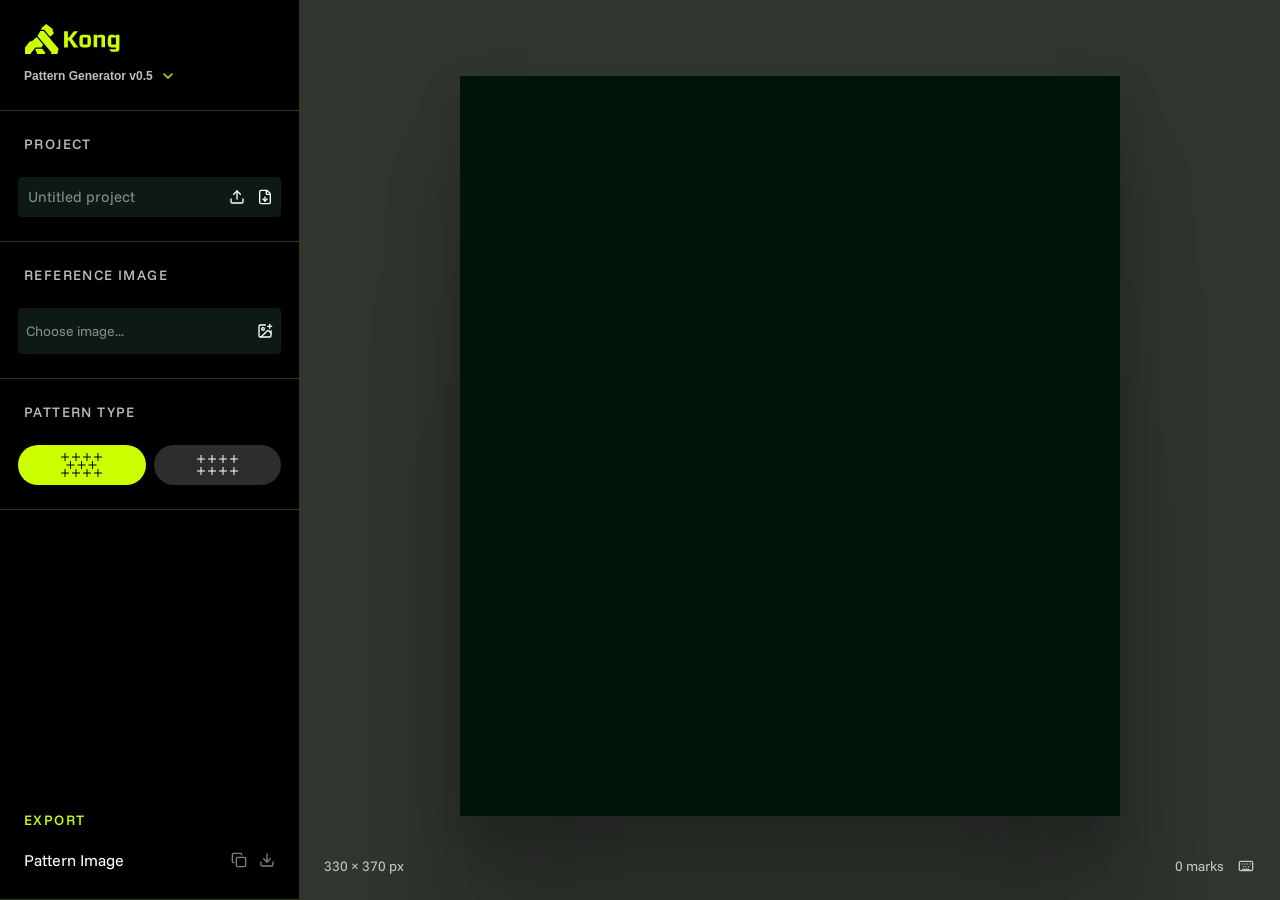
==== commit 682877f5: "Texture Composer v1.2 / Pattern Generator v0.5 - Fix ghost/duplicate artifact when moving a rotated " ====
--- a/pattern-generator.html
+++ b/pattern-generator.html
@@ -9,7 +9,8 @@
       href="https://fonts.googleapis.com/css2?family=Funnel+Sans:wght@400;500;600;700&display=swap"
       rel="stylesheet"
     />
-    <title>Halftone Pattern Generator</title>
+    <title>Kong - Texture tool</title>
+    <link rel="icon" href="./favicon.ico" sizes="any" />
     <link rel="stylesheet" href="./shared.css" />
   </head>
   <body data-generator-mode="texture">
@@ -179,8 +180,8 @@
             <div class="brand-actions">
               <div class="mode-switch">
                 <select id="generatorModeSelect" class="mode-select" aria-label="Generator mode">
-                  <option value="texture">Texture Composer v1.1</option>
-                  <option value="image" selected>Pattern Generator v0.4</option>
+                  <option value="texture">Texture Composer v1.2</option>
+                  <option value="image" selected>Pattern Generator v0.5</option>
                 </select>
                 <span class="mode-switch-icon" aria-hidden="true">
                   <svg viewBox="0 0 16 16" fill="none" xmlns="http://www.w3.org/2000/svg">
@@ -464,10 +465,10 @@
             <div class="advanced-setting-row">
               <div class="advanced-setting-header">
                 <div class="advanced-setting-label">Stroke width</div>
-                <span id="strokeWidthValue" class="advanced-setting-value">1.6 px</span>
-              </div>
-              <div class="range-track">
-                <input id="strokeWidthInput" type="range" min="0.2" max="8" step="0.1" value="1.6" />
+                <span id="strokeWidthValue" class="advanced-setting-value">1.25 px</span>
+              </div>
+              <div class="range-track">
+                <input id="strokeWidthInput" type="range" min="0.2" max="8" step="0.05" value="1.25" />
               </div>
             </div>
 
@@ -501,25 +502,6 @@
               </div>
             </div>
 
-            <div class="advanced-setting-row">
-              <div class="advanced-setting-header">
-                <div class="advanced-setting-label">Brush flow</div>
-                <span id="brushFlowValue" class="advanced-setting-value">25%</span>
-              </div>
-              <div class="range-track">
-                <input id="brushFlowInput" type="range" min="1" max="100" step="1" value="25" />
-              </div>
-            </div>
-
-            <div class="advanced-setting-row">
-              <div class="advanced-setting-header">
-                <div class="advanced-setting-label">Flow response</div>
-                <span id="flowResponseValue" class="advanced-setting-value">2.0x</span>
-              </div>
-              <div class="range-track">
-                <input id="flowResponseInput" type="range" min="20" max="300" step="10" value="200" />
-              </div>
-            </div>
           </div>
         </section>
 
--- a/shared.css
+++ b/shared.css
@@ -1044,6 +1044,60 @@
         shape-rendering: geometricPrecision;
       }
 
+      .lasso-overlay {
+        position: absolute;
+        inset: 0;
+        width: 100%;
+        height: 100%;
+        pointer-events: none;
+        overflow: visible;
+        z-index: 4;
+      }
+
+      .lasso-path,
+      .lasso-bounds {
+        fill: none;
+        stroke: #ffffff;
+        stroke-width: 1;
+        vector-effect: non-scaling-stroke;
+        stroke-linecap: round;
+        stroke-linejoin: round;
+      }
+
+      .lasso-path {
+        stroke-dasharray: 5 4;
+      }
+
+      .lasso-bounds {
+        stroke-dasharray: 4 4;
+        opacity: 0.95;
+      }
+
+      .lasso-rotate-zone {
+        fill: transparent;
+        stroke: none;
+        pointer-events: auto;
+        cursor: alias; /* overridden per-corner by JS with the custom SVG cursor */
+      }
+
+      .lasso-handle {
+        fill: #ffffff;
+        stroke: rgba(17, 17, 17, 0.82);
+        stroke-width: 1;
+        vector-effect: non-scaling-stroke;
+        pointer-events: auto;
+      }
+
+      .lasso-handle[data-corner="nw"],
+      .lasso-handle[data-corner="se"] {
+        cursor: nwse-resize;
+      }
+
+      .lasso-handle[data-corner="ne"],
+      .lasso-handle[data-corner="sw"] {
+        cursor: nesw-resize;
+      }
+
       .zoom-shell {
         position: absolute;
         left: 50%;
@@ -1063,8 +1117,9 @@
       .image-transform-bounds {
         position: absolute;
         box-sizing: border-box;
-        border: 0;
-        box-shadow: inset 0 0 0 0.5px rgba(255, 255, 255, 0.92);
+        border: 1px dashed #ffffff;
+        box-shadow: none;
+        opacity: 0.95;
         pointer-events: none;
       }
 
@@ -1074,17 +1129,17 @@
 
       .image-transform-handle {
         position: absolute;
-        width: 12px;
-        height: 12px;
-        min-width: 12px;
-        min-height: 12px;
+        width: 8px;
+        height: 8px;
+        min-width: 8px;
+        min-height: 8px;
         margin: 0;
         padding: 0;
         display: block;
         box-sizing: border-box;
         border-radius: 0;
-        border: 0;
-        background: transparent;
+        border: 1px solid rgba(17, 17, 17, 0.82);
+        background: #ffffff;
         box-shadow: none;
         font-size: 0;
         line-height: 0;
@@ -1092,17 +1147,6 @@
         transform: translate(-50%, -50%);
         appearance: none;
         -webkit-appearance: none;
-      }
-
-      .image-transform-handle::before {
-        content: "";
-        position: absolute;
-        left: 50%;
-        top: 50%;
-        width: 4px;
-        height: 4px;
-        background: #ffffff;
-        transform: translate(-50%, -50%);
       }
 
       .image-transform-handle[data-corner="nw"],
@@ -1235,6 +1279,26 @@
         cursor: grabbing;
       }
 
+      .overlay-wrap.lasso-ready {
+        cursor: crosshair;
+      }
+
+      .overlay-wrap.lasso-drag-ready {
+        cursor: move;
+      }
+
+      .overlay-wrap.lasso-dragging {
+        cursor: grabbing;
+      }
+
+      .overlay-wrap.lasso-scaling {
+        cursor: default;
+      }
+
+      .overlay-wrap.lasso-rotating {
+        cursor: grabbing;
+      }
+
       .overlay-wrap.image-drag-ready {
         cursor: grab;
       }
@@ -1323,6 +1387,59 @@
         opacity: 0;
         transform: translateX(-50%) translateY(20px);
         pointer-events: none;
+      }
+
+      .random-toolbar-shell {
+        position: absolute;
+        left: 50%;
+        top: 0;
+        display: flex;
+        align-items: center;
+        justify-content: center;
+        height: 43px;
+        opacity: 1;
+        transform: translateX(-50%) translateY(0);
+        transition: opacity 250ms cubic-bezier(0.8, 0.07, 0.36, 1), transform 250ms cubic-bezier(0.8, 0.07, 0.36, 1);
+      }
+
+      .random-toolbar-shell.is-toolbar-hidden {
+        opacity: 0;
+        transform: translateX(-50%) translateY(20px);
+        pointer-events: none;
+      }
+
+      .random-toolbar {
+        display: flex;
+        align-items: center;
+        justify-content: center;
+        gap: 6px;
+        width: max-content;
+        height: 43px;
+        padding: 6px;
+        background: rgba(0, 0, 0, 0.2);
+        backdrop-filter: blur(10px);
+        border-radius: 8px;
+      }
+
+      .random-toolbar-actions {
+        display: flex;
+        align-items: center;
+        gap: 4px;
+      }
+
+      .random-toolbar-button {
+        display: inline-flex;
+        align-items: center;
+        justify-content: center;
+        min-width: 76px;
+        height: 31px;
+        padding: 0 12px;
+        border-radius: 4px;
+        background: rgba(255, 255, 255, 0.05);
+        color: rgba(255, 255, 255, 0.9);
+        font-size: 14px;
+        line-height: 30px;
+        white-space: nowrap;
       }
 
       .zoom-toolbar-button,
